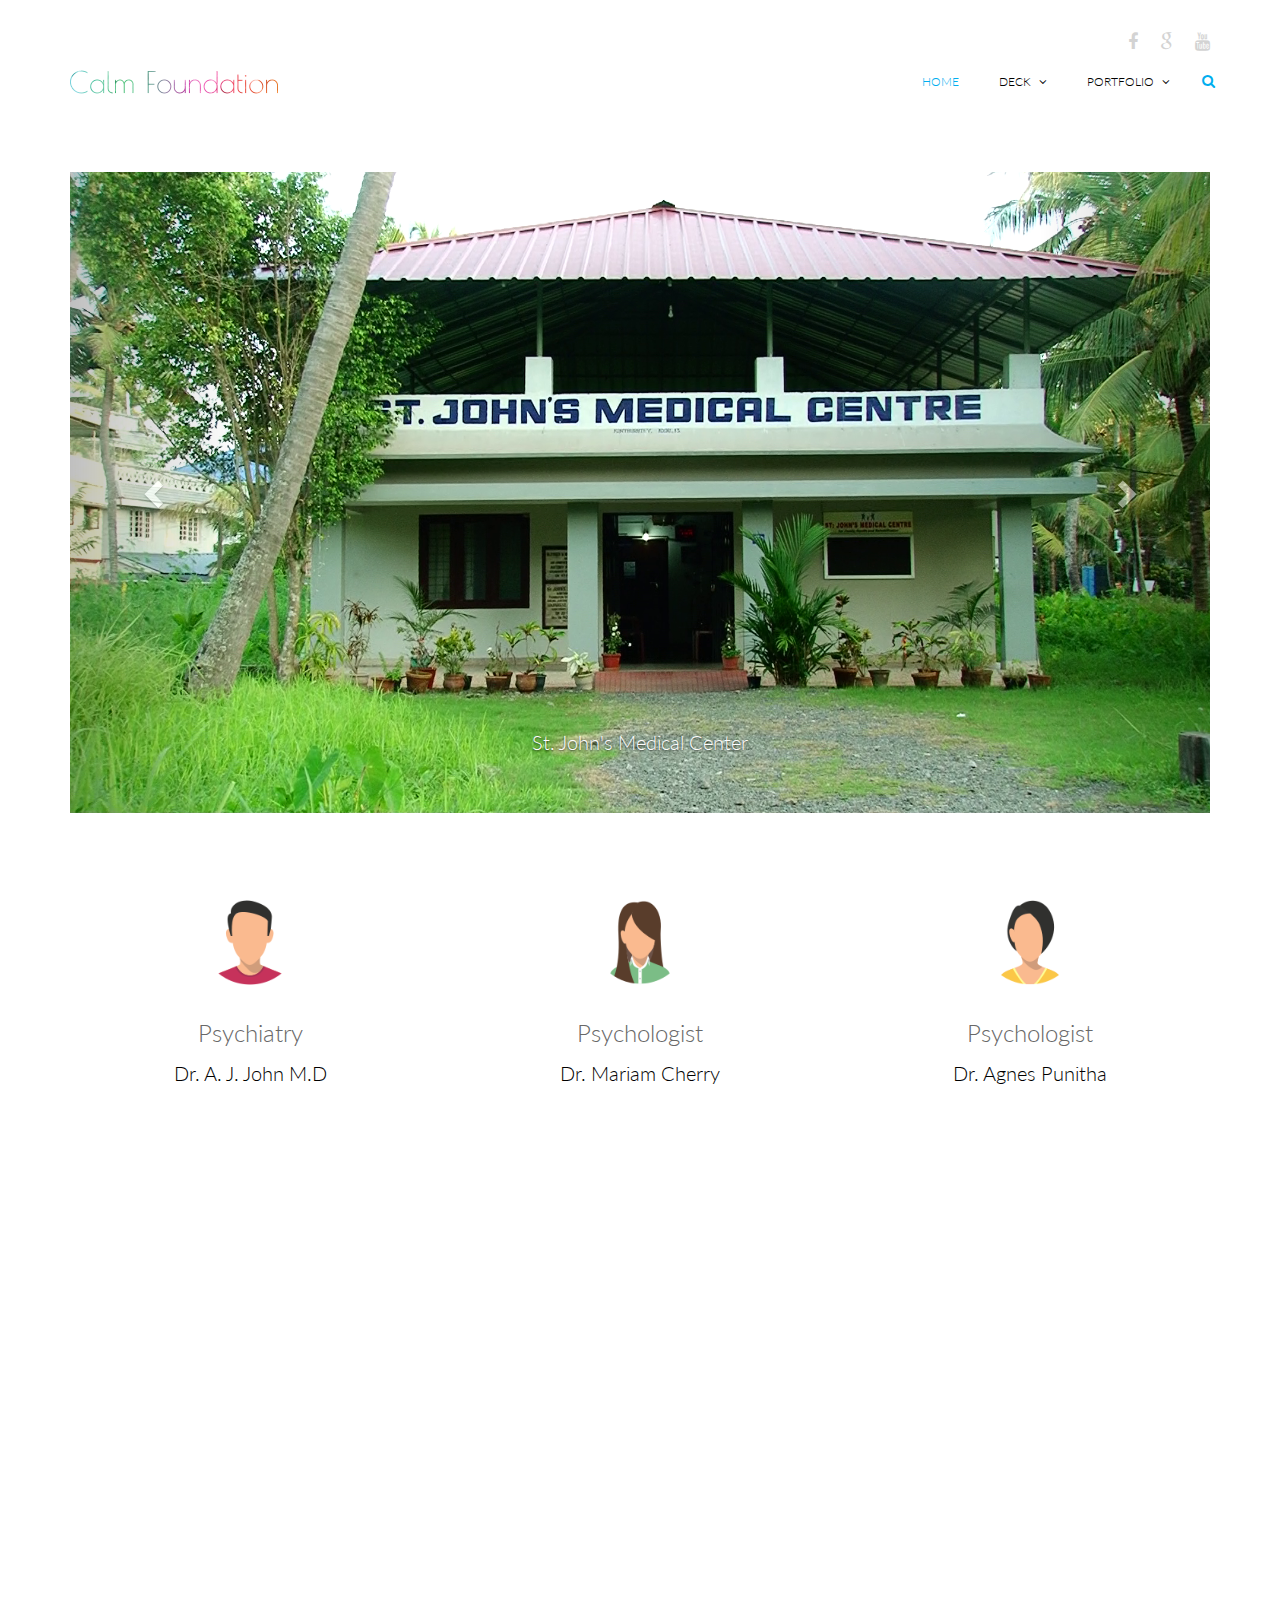
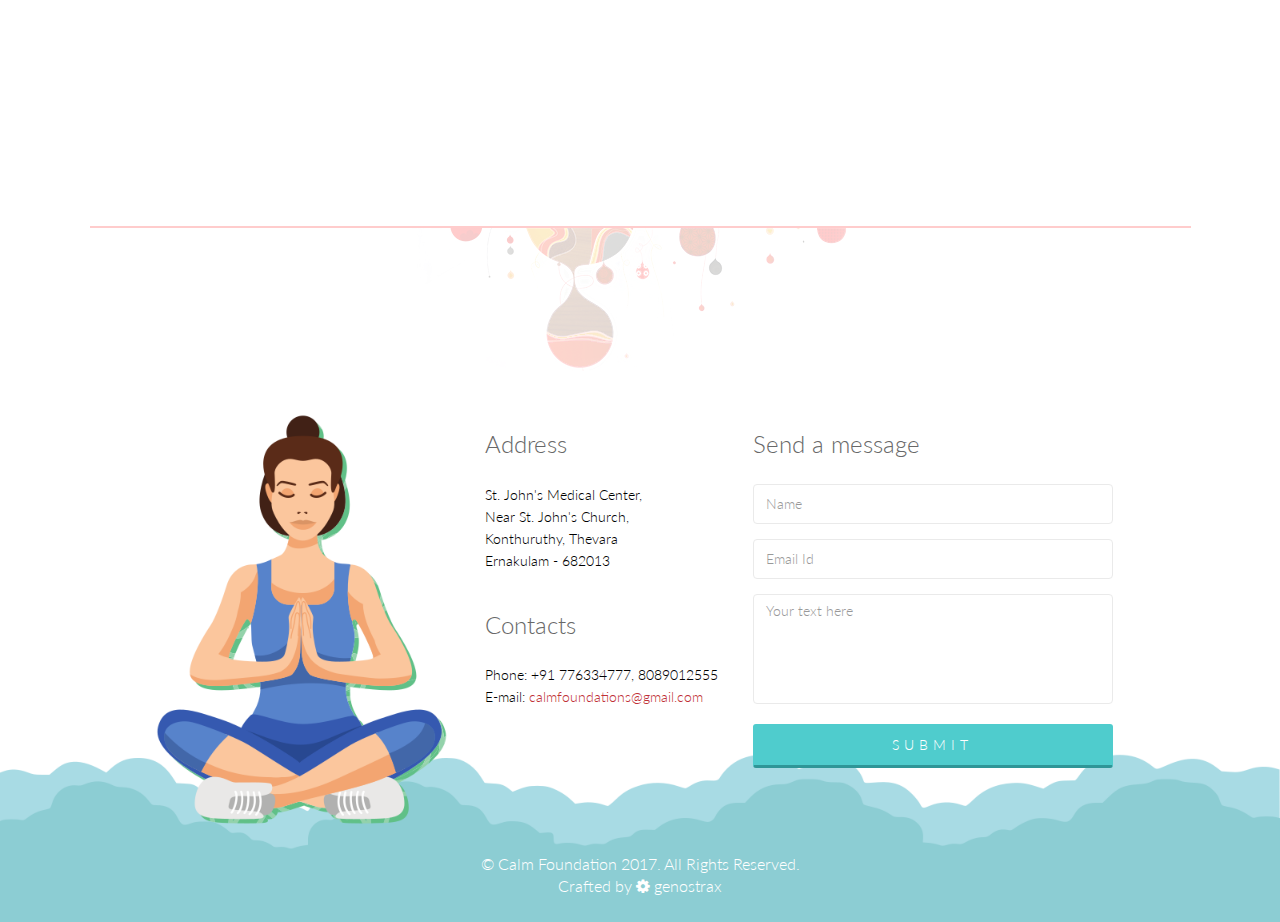
==== calmf.html @ f0b7eea5 "files" ====
<!DOCTYPE html>
<html lang="en">
<head>
    <meta charset="utf-8">
    <meta name="viewport" content="width=device-width, initial-scale=1.0">
    <meta name="description" content="">
    <meta name="author" content="">
    <title>Calm Foundation</title>
    <link href="css/bootstrap.min.css" rel="stylesheet">
    <link href="css/font-awesome.min.css" rel="stylesheet">
    <link href="css/lightbox.css" rel="stylesheet">
    <link href="css/animate.min.css" rel="stylesheet">
	<link href="css/main.css" rel="stylesheet">
	<link href="css/responsive.css" rel="stylesheet">

    <!--[if lt IE 9]>
	    <script src="js/html5shiv.js"></script>
	    <script src="js/respond.min.js"></script>
    <![endif]-->
    <link rel="shortcut icon" href="images/ico/favicon.ico">
    <link rel="apple-touch-icon-precomposed" sizes="144x144" href="images/ico/apple-touch-icon-144-precomposed.png">
    <link rel="apple-touch-icon-precomposed" sizes="114x114" href="images/ico/apple-touch-icon-114-precomposed.png">
    <link rel="apple-touch-icon-precomposed" sizes="72x72" href="images/ico/apple-touch-icon-72-precomposed.png">
    <link rel="apple-touch-icon-precomposed" href="images/ico/apple-touch-icon-57-precomposed.png">
</head><!--/head-->

<body>
  <header id="header">
        <div class="container">
            <div class="row">
                <div class="col-sm-12 overflow">
                   <div class="social-icons pull-right">
                        <ul class="nav nav-pills">
                            <li><a href="https://www.facebook.com/calmfoundation/"><i class="fa fa-facebook"></i></a></li>
                            <li><a href=""a><i class="fa fa-google"></i></a></li>
                            <li><a href="https://www.youtube.com/channel/UCQz8LyjNP6L8WYnFEavecDw"><i class="fa fa-youtube"></i></a></li>
                        </ul>
                    </div>
                </div>
             </div>
        </div>
        <div class="navbar navbar-inverse" role="banner">
            <div class="container">
                <div class="navbar-header">
                    <button type="button" class="navbar-toggle" data-toggle="collapse" data-target=".navbar-collapse">
                        <span class="sr-only">Toggle navigation</span>
                        <span class="icon-bar"></span>
                        <span class="icon-bar"></span>
                        <span class="icon-bar"></span>
                    </button>

                    <a class="navbar-brand" href="index.html">
                    	<img src="images/logo.png"></img>
                    </a>

                </div>
                <div class="collapse navbar-collapse">
                    <ul class="nav navbar-nav navbar-right">
                        <li class="active"><a href="index.html">Home</a></li>
                        <li class="dropdown"><a href="#">Deck <i class="fa fa-angle-down"></i></a>
                            <ul role="menu" class="sub-menu">
                                <li><a href="calmf.html">Calm Foundation</a></li>
                                <li><a href="#">Cambridge Preschool</a></li>
                            </ul>
                        </li>
                        <li class="dropdown"><a href="#">Portfolio <i class="fa fa-angle-down"></i></a>
                            <ul role="menu" class="sub-menu">
                                <li><a href="portfolio-cherry.html">Dr. Mariam Cherry</a></li>
                                <li><a href="portfolio-sheela.html">Sheela Philip</a></li>
                            </ul>
                        </li>
                    </ul>
                </div>
                <div class="search">
                    <form role="form">
                        <i class="fa fa-search"></i>
                        <div class="field-toggle">
                            <input type="text" class="search-form" autocomplete="off" placeholder="Search">
                        </div>
                    </form>
                </div>
            </div>
        </div>
    </header>
    <!--/#header-->

    <section id="about-company" class=" wow fadeInUp" data-wow-duration="400ms" data-wow-delay="400ms">
        <div class="container">
            <div class="row">
                <div class="col-sm-12 text-center">
                  <div id="carousel-container">
                      <div id="carousel-example-generic" class="carousel slide" data-ride="carousel">
                          <ol class="carousel-indicators visible-xs">
                              <li data-target="#carousel-example-generic" data-slide-to="0" class="active"></li>
                              <li data-target="#carousel-example-generic" data-slide-to="1"></li>
                              <li data-target="#carousel-example-generic" data-slide-to="2"></li>
                              <li data-target="#carousel-example-generic" data-slide-to="3"></li>
                              <li data-target="#carousel-example-generic" data-slide-to="4"></li>
                          </ol>
                          <div class="carousel-inner">
                              <div class="item active">
                                  <img src="images/one.png" alt="">
                                  <div class="carousel-caption">
                                      <h3 style="color:#ffffff;font-size:20px;">St. John's Medical Center</h3>
                                  </div>
                              </div>
                              <div class="item">
                                  <img src="images/two.png" alt="">
                                  <div class="carousel-caption">
                                      <h2 style="color:#ffffff;font-size:20px">Dr. Mariam Cherry</h2>
                                  </div>
                              </div>
                              <div class="item">
                                  <img src="images/three.png" alt="">
                                  <div class="carousel-caption">
                                    <h3 style="color:#ffffff;font-size:20px">Smt. Sheela Philip</h3>
                                  </div>
                              </div>
                              <div class="item">
                                  <img src="images/four.jpg" alt="">
                                  <div class="carousel-caption">
                                    <h3 style="color:#ffffff;font-size:20px">Inauguration by Shri. Ramdas Athuwalia</h3>
                                  </div>
                              </div>
                              <div class="item">
                                  <img src="images/five.jpg" alt="">
                              </div>
                          </div>
                          <a class="left carousel-control hidden-xs" href="#carousel-example-generic" data-slide="prev">
                              <span class="glyphicon glyphicon-chevron-left"></span>
                          </a>
                          <a class="right carousel-control hidden-xs" href="#carousel-example-generic" data-slide="next">
                              <span class="glyphicon glyphicon-chevron-right"></span>
                          </a>
                      </div><!--/#carousel-example-generic-->
                  </div><!--/#carousel-container--><br>
                </div>
            </div>
        </div>
    </section>
    <!--/#about-company-->

    <section id="services">
        <div class="container">
            <div class="row">
                <div class="col-sm-4 text-center padding wow fadeIn" data-wow-duration="1000ms" data-wow-delay="600ms">
                    <div class="single-service">
                        <div class="wow scaleIn" data-wow-duration="500ms" data-wow-delay="600ms">
                            <img src="images/home/icon2.png" alt="">
                        </div>
                        <h2>Psychiatry</h2>
                        <p style="font-size: 20px;">Dr. A. J. John M.D</p>
                    </div>
                </div>
                <div class="col-sm-4 text-center padding wow fadeIn" data-wow-duration="1000ms" data-wow-delay="300ms">
                    <div class="single-service">
                        <div class="wow scaleIn" data-wow-duration="500ms" data-wow-delay="300ms">
                            <img src="images/home/icon1.png" alt="">
                        </div>
                        <h2>Psychologist</h2>
                        <p style="font-size: 20px;">Dr. Mariam Cherry</p>
                    </div>
                </div>
                <div class="col-sm-4 text-center padding wow fadeIn" data-wow-duration="1000ms" data-wow-delay="900ms">
                    <div class="single-service">
                        <div class="wow scaleIn" data-wow-duration="500ms" data-wow-delay="900ms">
                            <img src="images/home/icon3.png" alt="">
                        </div>
                        <h2>Psychologist</h2>
                        <p style="font-size: 20px;">Dr. Agnes Punitha</p>
                    </div>
                </div>
            </div>
        </div>
    </section>
    <!--/#services-->

    <div id="feature-container">
        <div class="row">
            <div class="col-sm-3 wow fadeInUp" data-wow-duration="500ms" data-wow-delay="300ms">
                <div class="feature-inner">
                    <div class="icon-wrapper">
                        <i class="fa fa-2x fa-envelope-o"></i>
                    </div>
                    <h2>Counselling</h2>
                    <p>Psychological | Pre-marital & Post marital<br>Students | Family</p>
                </div>
            </div>
            <div class="col-sm-3 wow fadeInUp" data-wow-duration="500ms" data-wow-delay="600ms">
                <div class="feature-inner">
                    <div class="icon-wrapper">
                        <i class="fa fa-2x fa-heart-o"></i>
                    </div>
                    <h2>Addictions</h2>
                    <p>Fear | Stress | Depression | Anxiety <br> Sleep Disorder | Personality Development</p>
                </div>
            </div>
            <div class="col-sm-3 wow fadeInUp" data-wow-duration="500ms" data-wow-delay="900ms">
                <div class="feature-inner">
                    <div class="icon-wrapper">
                        <i class="fa fa-2x fa-star-o"></i>
                    </div>
                    <h2>Spirituality</h2>
                    <p>Meditation | Yoga <br> Group therapy | Motivation classes</p>
                </div>
            </div>
            <div class="col-sm-3 wow fadeInUp" data-wow-duration="500ms" data-wow-delay="1200ms">
                <div class="feature-inner">
                    <div class="icon-wrapper">
                        <i class="fa fa-2x fa-comments-o"></i>
                    </div>
                    <h2>Mental Health</h2>
                    <p>Intelligence & Emotional Health <br> Compassionate, Caring & Understanding</p>
                </div>
            </div>
        </div>
    </div><!--/#feature-container-->

    <section id="company-information" class="padding-top" >
        <div class="container">
            <div class="row">
                <div class="about-us">
                    <div class="col-sm-7 wow fadeInLeft" data-wow-duration="1000ms" data-wow-delay="300ms">
                        <h2 class="bold">About Calm Foundation</h2>
                        <div class="row">
                            <div class="col-sm-5">
                                <img src="images/aboutus/6.png" class="img-responsive" alt="">
                            </div>
                            <div class="col-sm-7">
                                <p>Calm Foundation is a spiritual psychology center started at 2007 in Thiruvalla, Kerala, India. inaugurated by honorable minister Mathew T Thomas in the presence of dignified social, political and spiritual leaders.
                                Our purpose is to help people relieve the psychic pain they face in everyday life situations and to fill their heart with love, joy and happiness.<br>
                                  <br> Calm Foundation was officially inaugurated by Honorable Central Minister for Social Justice Empowerment, Mr. Ramdas Athuwalia. Former Director General of Police, Mr. Jacob Punnoose IPS, is our patron and advisor.</p>
                            </div>

                        </div>
                    </div>
                    <div class="col-sm-5 wow fadeInRight" data-wow-duration="1000ms" data-wow-delay="300ms">
                        <div class="our-skills"><br><br><br>
                            <div class="single-skill">
                                <h3>Mind</h3>
                                <div class="progress">
                                    <div class="progress-bar progress-bar-primary six-sec-ease-in-out" role="progressbar"  data-transition="80">80%</div>
                                </div>
                            </div>
                            <div class="single-skill">
                                <h3>Body</h3>
                                <div class="progress">
                                    <div class="progress-bar progress-bar-primary six-sec-ease-in-out" role="progressbar"  data-transition="75">75%</div>
                                </div>
                            </div>
                            <div class="single-skill">
                                <h3>Spirit</h3>
                                <div class="progress">
                                    <div class="progress-bar progress-bar-primary six-sec-ease-in-out" role="progressbar"  data-transition="90">90%</div>
                                </div>
                            </div>
                        </div>
                    </div>
                </div>
            </div>
        </div>
    </section>
    <!--/#company-information-->

    <footer id="footer">
        <div class="container">
            <div class="row">
                <div class="col-sm-12 text-center bottom-separator">
                  <br>
                    <img src="images/home/under.png" class="img-responsive inline" alt="">
                </div>
                <div class="col-md-4 col-sm-6">
                    <div class="testimonial bottom">

                        <div class="media">
                            <div class="pull-left">

                            </div>
                            <div class="media-body">

                            </div>
                         </div>
                        <div class="media">
                            <div class="pull-left">

                            </div>
                            <div class="media-body">

                            </div>
                        </div>
                    </div>
                </div>
                <div class="col-md-3 col-sm-6">
                    <div class="contact-info bottom">
                        <h2>Address</h2>
                        <address>
                        St. John's Medical Center, <br>
                        Near St. John's Church, <br>
                        Konthuruthy, Thevara <br>
                        Ernakulam - 682013 <br>
                        </address>

                        <h2>Contacts</h2>
                        <address>
                        Phone: +91 776334777, 8089012555 <br>
                        E-mail: <a href="mailto:calmfoundations@gmail.com">calmfoundations@gmail.com</a> <br>
                        </address>
                    </div>
                </div>
                <div class="col-md-4 col-sm-12">
                    <div class="contact-form bottom">
                        <h2>Send a message</h2>
                        <form id="main-contact-form" name="contact-form" method="post" action="sendemail.php">
                            <div class="form-group">
                                <input type="text" name="name" class="form-control" required="required" placeholder="Name">
                            </div>
                            <div class="form-group">
                                <input type="email" name="email" class="form-control" required="required" placeholder="Email Id">
                            </div>
                            <div class="form-group">
                                <textarea name="message" id="message" required="required" class="form-control" rows="8" placeholder="Your text here"></textarea>
                            </div>
                            <div class="form-group">
                                <input type="submit" name="submit" class="btn btn-submit" value="Submit">
                            </div>
                        </form>
                    </div>
                </div>
                <div class="col-sm-12">
                    <div class="copyright-text text-center">
                      <p>&copy; Calm Foundation 2017. All Rights Reserved.</p>
                      <p>Crafted by <i class="fa fa-cog fa-spin"></i> genostrax</p>
                    </div>
                </div>
            </div>
        </div>
    </footer>
    <!--/#footer-->

    <script type="text/javascript" src="js/jquery.js"></script>
    <script type="text/javascript" src="js/bootstrap.min.js"></script>
    <script type="text/javascript" src="js/lightbox.min.js"></script>
    <script type="text/javascript" src="js/wow.min.js"></script>
    <script type="text/javascript" src="js/jquery.countTo.js"></script>
    <script type="text/javascript" src="js/main.js"></script>

</body>
</html>
---- css/main.css ----
/*
  Theme Name: Triangle
  Theme Uri: http://www.themeum.com
  Author: Themeum
  Author Uri: http://www.themeum.com
  Description: Creative Site Template
  Version: 1.1
  */

  @import url(https://fonts.googleapis.com/css?family=Lato:100,300,400,700);
  @import url(https://fonts.googleapis.com/css?family=Open+Sans:300italic,400italic,600italic,700italic,400,300,600,700);
  @import url(https://fonts.googleapis.com/css?family=Noto+Sans:400,700);

  body {
    background: #fff;
    font-family: 'Lato', sans-serif;
    font-weight: 300;
    font-size: 14px;
    line-height: 22px;
    color: #000;
  }

  html {
    height: 100%;
  }


  a{
    color:#C03035;
  }

  a:hover {
    outline: none;
    text-decoration:none;
    color:#4fcccd;
  }

  a:focus {
    outline:none;
    outline-offset: 0;
  }

  a {
    -webkit-transition: 300ms;
    -moz-transition: 300ms;
    -o-transition: 300ms;
    transition: 300ms;
  }


  ul {
    list-style: none;
  }

  h1, h2, h3, h4, h5, h6 {
    font-family: 'Lato', sans-serif;
    font-weight: 300;
  }

  h1{
    color: #686868;
  }

  h2{
    font-size: 24px;
    color: #686868;
  }

  h3{
    font-size: 18px;
  }

  p{

  }

  .overflow{
    overflow: hidden;
  }

  .uppercase{
    text-transform: uppercase;
  }

  .btn-common {
    font-size: 14px;
    color: #0099ae;
    border: 1px solid #0099ae;
    font-family: 'Open Sans', sans-serif;
    font-weight: 300;
    padding: 10px 25px;
  }

  #action .col-sm-5{
    position: absolute;

    top: 0;
    height: 100%;
    right: 0;
  }


  .btn-common:hover,
  .btn-common:focus{
    outline: none;
    background: none;
    box-shadow: none;
    color: #01707f;
    border-color:#01707f;
  }

  .align-right{
    text-align: right;
  }

  .inline{
    display: inline-block;
  }

  .padding{
    padding: 65px 0;
  }

  .padding-bottom{
    padding-bottom: 65px;
  }

  .padding-top{
    padding-top: 90px;
  }

  .padding-right{
    padding-right: 80px;
  }

  .padding-left{
    padding-left: 80px;
  }

  .margin-bottom{
    margin-bottom: 35px;
  }

     .carousel-indicators.visible-xs {
      height: 20px;
      margin: 0;
      padding: 0;
      position: absolute;
      top: -35px;
      width: 100%;
      left: 0;
    }

  .carousel-indicators.visible-xs li {
    border-color: #D29948;
    border-width: 2px;
    height: 12px;
    margin: 0 5px 0 0;
    width: 12px;
  }

  .carousel-indicators.visible-xs li.active {
    background: rgba(210, 153, 72, 0.7);
  }


/*************************
*******Header******
**************************/


#header{
  margin-bottom: 0;
  padding: 30px 0 60px 0;
}

#header .navbar-inverse .container{
  position: relative;
}

.search{
  position: absolute;
  top: 20px;
  right: 0;
  z-index: 1;
}

.search i{
  color: #00aeef;
  cursor: pointer;
  position: absolute;
  right: 10px;
  top: 2px;
}

.field-toggle{
  position: relative;
  top: 30px;
  right: 15px;
  display: none;
  height: 50px;
}

.search-form{
  padding-left: 10px;
  height: 40px;
  font-size: 18px;
  color: #818285;
  font-weight: 300;
  outline: none;
  border: 1px solid #00aeef;
  margin-top: 20px;
  border-radius: 4px;
}

.social-icons ul li{
  padding: 0 10px;

}

.social-icons ul li:last-child{
  padding-right: 0;

}

.social-icons ul li a{
  font-size: 18px;
  color: #d3d3d3;
  padding: 0;
}

.social-icons ul li a:hover .fa-facebook {
  color:#0884d5;
}

.social-icons ul li a:hover .fa-twitter {
  color:#2AA7DC;
}

.social-icons ul li a:hover .fa-google-plus {
  color:#A22523;
}

.social-icons ul li a:hover .fa-dribbble {
  color:#E94989;
}

.social-icons ul li a:hover .fa-linkedin {
  color:#006DC0;
}

.social-icons ul li a:hover,
.social-icons ul li a:focus{
  background: none;
}

#header .navbar {
  background: #fff;
  border: 0;
  margin-bottom: 0;
}

#header .navbar-toggle{
  margin-top: 20px;
}

#header .navbar-brand{
  padding: 0;
  margin-left: 0;
}

#header .navbar-brand h1{
  padding: 0;
  margin: 0;
}

#header .navbar-nav.navbar-right >li:last-child{
  margin-right: 20px;
}

#header .navbar-nav.navbar-right >li a {
  color: #000;
  font-size: 12px;
  padding: 20px;
  text-transform: uppercase;
  font-weight: 300;
}


#header .navbar-inverse .navbar-nav  li.active > a,
#header .navbar-inverse .navbar-nav  li.active > a:focus,
#header .navbar-nav.navbar-right li > a:hover,
.navbar-inverse .navbar-nav > .open > a {
  background-color: inherit;
  border: 0;
  color: #00aeef;
}

#header .navbar-inverse .navbar-nav  li a:hover{
  color: #00aeef;
}


/*  Dropdown menu*/

ul.sub-menu {
  display: none;
  list-style: none;
  padding: 0;
  margin: 0;
}

#header .navbar-nav li ul.sub-menu li a{
  color: #818285;
  padding: 5px 0;
  font-size: 13px;
  display: block;
  text-transform: capitalize;
}

#header .navbar-nav li ul.sub-menu li .active{
  background: #00aeef;
  color: #fff;
  position: relative;
}

#header .navbar-nav li ul.sub-menu li .active i{
  position: absolute;
  font-size: 56px;
  top: -13px;
  color: #0884d5;
}

#header .navbar-nav li ul.sub-menu li .active .fa-angle-right{
  left: -3px;
}

#header .navbar-nav li ul.sub-menu li .active .fa-angle-left{
  right: -3px;
}

#header .navbar-nav li ul.sub-menu li a:hover,
#header .navbar-nav li ul.sub-menu li a:focus{
  background: #00aeef;
  color: #fff;
}

.fa-angle-down{
  padding-left: 5px;
}

.scaleIn {
  -webkit-animation-name: scaleIn;
  animation-name: scaleIn;
}

@-webkit-keyframes scaleIn {
  0% {
    opacity: 0;
    -webkit-transform: scale(0);
    transform: scale(0);
  }

  100% {
    opacity: 1;
    -webkit-transform: scale(1);
    transform: scale(1);
  }
}

@keyframes scaleIn {
  0% {
    opacity: 0;
    -webkit-transform: scale(0);
    -ms-transform: scale(0);
    transform: scale(0);
  }

  100% {
    opacity: 1;
    -webkit-transform: scale(1);
    -ms-transform: scale(1);
    transform: scale(1);
  }
}


/*************************
*******Footer******
**************************/

#footer {
  padding-bottom: 10px;
  background-image: url(../images/home/footer.png);
  background-repeat: repeat-x;
  background-position: bottom;
  background-size: contain;
}

#footer h1{
  margin-bottom: 65px;
  margin-top: 36px;
}

#footer .bottom-separator {
  margin-bottom: 60px;
}

#message {
  height: 110px;
  resize: none;
}

.bottom > h2 {
  margin-top: 0;
  margin-bottom: 26px;
}

.bottom .media-body h3 {
  margin-top: 0;
  padding-left: 25px;
}

.bottom .media-body h3 a{
  color: #ea2c00;
}

.testimonial .media{
  margin-top: 0;
  margin-bottom: 25px;
}

.testimonial .media>.pull-left{
  margin-right: 25px;
}

.testimonial .media>.pull-left img{
  margin-top: 6px;
}

.testimonial .media .media-body blockquote{
  padding-left: 25px;
  padding-right: 30px;
  position: relative;
  border-left: 0;
  margin-bottom: 0;
}

.testimonial .media .media-body blockquote:before{
  position: absolute;
  left: 5px;
  top: 8px;
  content: '"';
  font-size: 40px;
  color: #ea2c00;
  font-family: 'Noto Sans', sans-serif;
  transform:rotate(180deg);
  -ms-transform:rotate(180deg); /* IE 9 */
  -webkit-transform: rotate(180deg); /* Opera, Chrome, and Safari */
  line-height: 0;
}

.testimonial .media .media-body blockquote:after{
  position: absolute;
  right: 30px;
  bottom: 14px;
  content: '"';
  font-size: 40px;
  color: #ea2c00;
  font-family: 'Noto Sans', sans-serif;
  line-height: 0;
}

.contact-info.bottom {
  padding-left: 25px;
}

.bottom > address {
  line-height: 22px;
  margin-bottom: 40px;
}

.form-control {
  border: 1px solid #eaeaea;
  font-weight: 300;
  outline: none;
  box-shadow: none;
  height: 40px;
}

.form-control:hover,
.form-control:focus{
  border-color: #4fcccd;
  outline: none;
  box-shadow: none;
}

.btn-submit {
  width: 100%;
  background-color: #4fcccd;
  color: #fff;
  font-size: 14px;
  font-weight: 300;
  letter-spacing: 5px;
  text-transform: uppercase;
  border-radius: 3px;
  margin-top: 5px;
  border-bottom: 3px solid #2f9697;
  box-shadow: none;
  padding: 10px;
}

.btn-submit:hover,
.btn-submit:focus{
  color: #fff;
  outline: none;
  box-shadow: none;
  opacity: .8;
}

.copyright-text{
  margin-top: 70px;
  color: #fff;
  font-size: 16px;
  padding-bottom: 15px;
}

.copyright-text a {
  color: #3e848a
}

.copyright-text p {
  margin-bottom: 0;
}

/*************************
*******Home Page******
**************************/
#home-slider {
  background: url(../images/home/slider-bg.png) 0 100% repeat-x;
  position: relative;
}

#home-slider .main-slider {
  position: relative;
  height: 450px;
}

#home-slider .slide-text{
  position: absolute;
  top: 50px;
  left: 0;
  width: 450px;
}

.animate-in .slide-text {
  -webkit-animation: fadeInLeftBig 700ms cubic-bezier(0.190,1.000,0.220,1.000) 200ms both;
  animation: fadeInLeftBig 700ms cubic-bezier(0.190,1.000,0.220,1.000) 200ms both;
}

#home-slider .slider-hill {
  position: absolute;
  right: 0;
  bottom: 0;
}

.animate-in .slider-hill {
  -webkit-animation: bounceInDown 1000ms ease-in-out 200ms both;
  animation: bounceInDown 1000ms ease-in-out 200ms both;
}

#home-slider .slider-house {
  position: absolute;
  right: 110px;
  bottom: -30px;
}

.animate-in .slider-house {
  -webkit-animation: bounceInDown 500ms ease-in-out 800ms both;
  animation: bounceInDown 500ms ease-in-out 800ms both;
}

#home-slider .slider-sun {
  position: absolute;
  right: 365px;
  bottom: 100px;
}

.animate-in .slider-sun {
  -webkit-animation: scaleIn 500ms ease-in-out 1200ms both;
  animation: scaleIn 500ms ease-in-out 1200ms both;
}

#home-slider .slider-birds1 {
  position: absolute;
  right: 470px;
  bottom: 75px;
}

.animate-in .slider-birds1 {
  -webkit-animation: fadeInLeft 500ms ease-in-out 1200ms both;
  animation: fadeInLeft 500ms ease-in-out 1200ms both;
}

#home-slider .slider-birds2 {
  position: absolute;
  right: 40px;
  bottom: 150px;
}

.animate-in .slider-birds2 {
  -webkit-animation: fadeInRight 500ms ease-in-out 1200ms both;
  animation: fadeInRight 500ms ease-in-out 1200ms both;
}


#home-slider h1{
  margin-top: 100px;
  margin-bottom: 25px;
}

#home-slider .btn-common {
  margin-top: 20px;
}

#home-slider .preloader {
  position: absolute;
  left: 0;
  top: 0;
  bottom: -30px;
  right: 0;
  background: #fafafa;
  text-align: center;
}

#home-slider .preloader > i {
  font-size: 48px;
  height: 48px;
  line-height: 48px;
  color: #00aeef;
  position: absolute;
  left: 50%;
  margin-left: -24px;
  top: 50%;
  margin-top: -24px;
}

#action {
  background-image: url(../images/home/tour-bg.png);
  background-color: #fbfafa;
  background-repeat: repeat-x;
  height: 157px;
  background-position: center;
  display: table;
  position: static;
  width: 100%;
}

.vertical-center{
  display: table-cell;
  vertical-align: middle;
  width: 100%;
  position: statice;
}


.single-service{
  overflow: hidden;
  display: block;
}

.single-service img {
  margin-bottom: 35px;
}

.single-service .fold {
  margin-bottom: 35px;
}

.single-service h2 {
  margin-top: 0;
  margin-bottom: 15px;
}

.single-service p {
  padding: 0 48px;
}

.action h1{
  margin-top: 0;
}

.action p{
  font-size: 18px;
  margin-bottom: 0;
  font-weight: 300;
}

.action .btn-common{
  margin-top: 55px;
  float: left;
}

.title {
  color: #404040;
  font-weight: 300;
}

.single-features {
  overflow: hidden;
  padding-top: 65px;
  padding-bottom: 40px;
}

.single-features .col-sm-6 {
  margin-top: 50px;
}

.single-features:last-child {
  padding-bottom: 95px;
  padding-top: 0;
}

.single-features h2{
  margin-bottom: 15px;
}

#clients{
  padding-bottom: 45px;
}

.clients {
  margin-bottom: 45px;
}

.clients img {
  display: inline-block;
}

.clients-logo {
  overflow: hidden;
  margin-bottom: 10px;
}



/*************************
*******About Us Page******
**************************/

#action ,
#page-breadcrumb{
  position: relative;
}

#page-breadcrumb {
  background-image: url(../images/home/tour-bg.png);
  background-color: #fbfafa;
  background-repeat: repeat-x;
  height: 130px;
  background-position: center;
  display: table;
  position: static;
  width: 100%;
}

#team {
  padding: 85px 0;
}

#team-carousel {
  margin-top: 80px;
}

#company-information .padding-top{
  padding-top: 172px;

}

.single-service img {
  height: 85px;
}

.tour-button {
  background-image: url(../images/home/tour-icon2.png);
  height: 100%;
  background-repeat: no-repeat;
  background-size: 125px;
  position: absolute;
  width: 100%;
  left: 0;
  background-position: 181px 4px;

}

.about-image {
  padding:90px 90px 0;
}

.team-single {
  position: relative;
}

.person-thumb {
  position: relative;
}

.person-thumb img {
}


.social-profile {
  background: none repeat scroll 0 0 rgba(137, 97, 46, 0.8);
  display: none;
  position: absolute;
  text-align: center;
  top: 0;
    -webkit-transition: all 0.9s ease;
  -moz-transition: all 0.9s ease;
  -ms-transition: all 0.9s ease;
  -o-transition: all 0.9s ease;
  transition: all 0.9s ease;transition: all 0.9s ease 0s;
  width: 100%;
  height: 100%;
}

.team-single:hover .social-profile{
  background:rgba(112, 35, 64, 0.9);
  display: block;
  -webkit-animation: fadeInUp 400ms;
  animation: fadeInUp 400ms;
  -webkit-transition: all 0.9s ease;
  -moz-transition: all 0.9s ease;
  -ms-transition: all 0.9s ease;
  -o-transition: all 0.9s ease;
  transition: all 0.9s ease;
}

.social-profile .nav-pills {
  display: inline-block;
  margin-top: -26px;
  padding: 0;
  position: relative;
  top: 50%;
}

.social-profile .nav-pills li {
  display: inline-block;
  margin: 0 5px;
}

.social-profile .nav-pills li a {
  color: #fff;
  border: 1px solid #fff;
  width: 40px;
  height: 40px;
  line-height: 40px;
  text-align: center;
  padding: 0;
  border-radius: 40px;
  -webkit-transition: all 0.9s ease;
  transition: all 0.9s ease;
}

.social-profile .nav-pills li a:hover {
  color: #702340;
  border-color: #702340;
}

.person-info h2 {
  font-weight: 300;
  margin-bottom: 5px;
}

.person-info h3 {
  font-size: 16px;
  color: #686868;
  font-weight: 300;
  margin-top: 0;
  margin-bottom: 0;
}

.team-carousel-control {
  position: absolute;
  top: 36%;
  width: 13px;
  height: 16px;
  text-indent: -9999999px;
  -webkit-transition: all 0.9s ease;
  -moz-transition: all 0.9s ease;
  -ms-transition: all 0.9s ease;
  -o-transition: all 0.9s ease;
  transition: all 0.9s ease;
}

.right.team-carousel-control {
  right: -50px;
  background-image: url(../images/aboutus/right.png);
}

.left.team-carousel-control {
  left: -50px;
  background-image: url(../images/aboutus/left.png);
}

.team-carousel-control:hover{
  background-position: 0 -18px;
  -webkit-transition: all 0.5s ease;
  -moz-transition: all 0.5s ease;
  -ms-transition: all 0.5s ease;
  -o-transition: all 0.5s ease;
  transition: all 0.5s ease;
}

.count h1{
  font-size: 60px;
  color: #00aeef;
}

.count h3{
  font-size: 16px;
}

.progress .progress-bar.six-sec-ease-in-out {
  -webkit-transition: width 1s ease-in-out;
  -moz-transition: width 1s ease-in-out;
  -ms-transition: width 1s ease-in-out;
  -o-transition: width 1s ease-in-out;
  transition:  width 1s ease-in-out;
}

.top-zero{
  margin-top: 0;
}

h3.top-zero{
  font-size: 20px;
}

#company-information .about-us h2{
  margin-bottom: 45px;
}

.single-skill h3{
  font-size: 16px;
}

.progress{
  height: 30px;
  box-shadow: none;
  -webkit-box-shadow: none;
}

.progress-bar{
  line-height: 30px;
  box-shadow: none;
  -webkit-box-shadow: none;
}

.progress-bar.progress-bar-primary{
  background: #00aeef;
}



/*************************
*******Service Page******
**************************/
#recent-projects{
  padding: 85px 0;
}

.recent-projects .team-single{
  height: 355px;
}

.recent-projects p.padding-bottom{
  padding-bottom: 50px;
}

.choose{
  padding-top: 30px;
}

#company-information.choose .padding-top{
  padding-top: 50px;
}

#company-information h2{
  margin-bottom: 25px;
  margin-top: 0;
}

ul.elements{
  list-style: none;
  margin: 0;
  padding: 0;
}

ul.elements li{
  margin: 6px 0;
}

ul.elements li > i{
  color:#C03035;
  display: inline-block;
  margin-right: 10px;
}

#company-information h1.margin-bottom{
  margin-bottom: 26px;
}

/*************************
*******Portfolio Default**
**************************/

.portfolio-single {
  position: relative;
}

.portfolio-thumb {
  position: relative;
}

.portfolio-thumb img {
  width: 100%;
}


.portfolio-single:hover .portfolio-view{
  display: block;
  -webkit-animation: fadeInUp 400ms;
  animation: fadeInUp 400ms;
}

#portfolio .row{
  margin-left: -10px;
  margin-right: -10px;
}

.portfolio-view {
  display: none;
  position: absolute;
  top: 0;
  height: 100%;
  background:rgba(112, 35, 64, 0.9);
  width: 100%;
  text-align: center;
}

.portfolio-view .nav-pills {
  padding: 0;
  display: inline-block;
  margin-top: -26px;
  top: 50%;
  position: relative;
}

.portfolio-view .nav-pills li {
  display: inline-block;
  margin: 0 5px;
}

.portfolio-view .nav-pills li a {
  color: #fff;
  border: 1px solid #fff;
  width: 40px;
  height: 40px;
  line-height: 38px;
  text-align: center;
  padding: 0;
  border-radius: 40px;
  -webkit-animation: scaleIn 400ms linear 100ms both;
  animation: scaleIn 400ms linear 100ms both;
  -webkit-transition: all 0.9s ease;
  transition: all 0.9s ease;
}

.portfolio-view .nav-pills li a:hover {
  color: #702340;
  border-color: #702340;
  -webkit-transition: all 0.9s ease;
  transition: all 0.9s ease;
}

.portfolio-info {
  overflow: hidden;
  margin-bottom: 30px;
}

.portfolio-info h2 {
  font-size: 18px;
  margin: 15px 0 0;
}

.portfolio-filter {
  margin: 80px 0;
  padding: 0;
}

.portfolio-filter li {
  display: inline-block;
  position: relative;
}

.portfolio-filter li a {
  border-radius: 0;
  color: #686868;
  font-size: 18px;
  font-weight: 300;
  padding: 0 25px;
  text-transform: capitalize;
  border: none;
}

.portfolio-filter li .active{
  background: transparent;
  box-shadow: none;
  -webkit-box-shadow: none;
}

.portfolio-filter li a:hover,
.portfolio-filter li a:focus,
.portfolio-filter li a.active {
  background: transparent;
  box-shadow: none;
  -webkit-box-shadow: none;
}

.portfolio-filter li a.active:before{
  position: absolute;

  content: "";
  left: 0;
  width: 13px;
  height: 16px;
  background: url(../images/portfolio/icon.png);
  top: 5px;
}

.portfolio-pagination{
  text-align: center;

  padding-top: 40px;
  padding-bottom: 90px;
}

.pagination li{
  display: inline-block;
  margin: 0 10px;
}

.pagination li a{
  color: #000;
  padding: 5px 10px;
  border-radius: 5px;
  border: 1px solid #fff;
}

.pagination li:first-child a{
  background: url(../images/portfolio/left.png);
  background-repeat: no-repeat;
  text-indent: -999999999px;
  background-position: center top 10px;
  width: 32px;
  height: 36px;
  border: none;
  -webkit-transition: 300ms;
  -moz-transition: 300ms;
  -o-transition: 300ms;
  transition: 300ms;
}

.pagination li:first-child a:hover{
  background: url(../images/portfolio/left.png);
  background-position: center top -37px;
  background-repeat: no-repeat;
  -webkit-transition: 300ms;
  -moz-transition: 300ms;
  -o-transition: 300ms;
  transition: 300ms;
}

.pagination li:last-child a{
  background: url(../images/portfolio/right.png);
  background-repeat: no-repeat;
  text-indent: -999999999px;
  background-position: center top 10px;
  width: 32px;
  height: 36px;
  border: none;
  -webkit-transition: 300ms;
  -moz-transition: 300ms;
  -o-transition: 300ms;
  transition: 300ms;
}

.pagination li:last-child a:hover{
  background: url(../images/portfolio/right.png);
  background-position: center top -37px;
  background-repeat: no-repeat;
  -webkit-transition: 300ms;
  -moz-transition: 300ms;
  -o-transition: 300ms;
  transition: 300ms;
}

.pagination li a:hover,
.pagination .active a,
.pagination a:active,
.pagination .active a:hover,
.pagination .active a:focus,
.pagination a:focus {
  background: transparent;
  border-color: #C03035;
  color: #C03035;
}


/*****************************
Portfolio with right sidebar
*****************************/

.sidebar h3 {
  color: #404040;
  margin-top: 0;
  border-bottom: 3px solid #ececec;
  margin-bottom: 6px;
  padding-bottom: 8px;
}

.sidebar-item{
  margin-bottom: 48px;
}

.categories .navbar-stacked li {
  border-bottom: 1px solid #ececec;
}

.categories .navbar-stacked li:last-child {
  border-bottom: 0px solid #ececec;
}

.categories .navbar-stacked li a {
  font-size: 16px;
  color: #6a6a6a;
  padding: 8px 0;
  padding-left: 0;
}

.categories .navbar-stacked li a:hover{
  background: none;
  margin-left: 20px;
  color: #0099AE;
  opacity: 1;
}

.categories .navbar-stacked li.active a{
  color: #0099AE;
  padding-left: 20px;
}

.categories .navbar-stacked li.active a:before{
  position: absolute;
  content: "";
  border-color: transparent transparent transparent #0099AE;
  border-width: 8px;
  border-style: solid;
  left: 0;
  top: 13px;
  margin-top: 0;
  z-index: 0;
  transition: all 0.3s ease 0s;
  -moz-transition: all 0.3s ease 0s;
  -webkit-transition: all 0.3s ease 0s;
  -o-transition: all 0.3s ease 0s;
}

.categories .navbar-stacked li.active a:after {
  position: absolute;
  content: "";
  border-color: transparent transparent transparent #fff;
  border-width: 6px;
  border-style: solid;
  left: 0px;
  top: 15px;
  margin-top: 0;
  z-index: 1;
  transition: all 0.3s ease 0s;
  -moz-transition: all 0.3s ease 0s;
  -webkit-transition: all 0.3s ease 0s;
  -o-transition: all 0.3s ease 0s;
}

.sidebar-item .media{
  border-bottom: 1px solid #ececec;
  padding-bottom: 10px;
  padding-top: 21px;
  margin-top: 0;
  transition: all 0.3s ease 0s;
  -moz-transition: all 0.3s ease 0s;
  -webkit-transition: all 0.3s ease 0s;
  -o-transition: all 0.3s ease 0s;
}

.sidebar-item .media:last-child{
  border-bottom: 0px solid #ececec;
  padding-bottom: 0;
}

.sidebar-item .media:hover{
  border-left: 2px solid #0099AE;
  padding-left: 5px;
  transition: all 0.3s ease 0s;
  -moz-transition: all 0.3s ease 0s;
  -webkit-transition: all 0.3s ease 0s;
  -o-transition: all 0.3s ease 0s;
}

.sidebar-item .media:hover.media .media-body h4 a{
  color: #0099AE;
  transition: all 0.3s ease 0s;
  -moz-transition: all 0.3s ease 0s;
  -webkit-transition: all 0.3s ease 0s;
  -o-transition: all 0.3s ease 0s;
}

.sidebar-item .media .media-body h4 {
  margin-top: 0;
  margin-bottom: 8px;
}

.sidebar-item .media .media-body h4 a{
  color: #7d7d7d;
  font-size: 16px;
}

.sidebar-item .media .media-body p {
  color: #b4b4b4;
  font-size: 12px;
}

.tag-cloud .nav-pills{
  margin-top: 16px;
}

.tag-cloud .nav-pills li{
  margin: 0;
  margin-top: 6px;
  margin-right: 4px;
}

.tag-cloud .nav-pills li a{
  font-size: 14px;
  font-weight: 300;
  padding: 5px 15px;
  background: #bbbbbb;
  color: #fff;
  border-radius: 3px;
}

.tag-cloud .nav-pills li a:hover{
  background: #0099AE;
}

.popular ul.gallery {
  margin: 0;
  padding: 0;
  list-style: none;
  margin: 10px -8px;
}

.popular ul.gallery li {
  display: block;
  width: 33.33%;
  float: left;
  padding: 8px;
}

.popular ul.gallery li a {
  display: block;
}

.popular ul.gallery li a img {
  width: 100%;
  transition: border-radius 300ms ease-in;
  -webkit-transition: border-radius 300ms ease-in;
}

.popular ul.gallery li a img:hover {
  border-radius: 60px;
}


/* Start: Recommended Isotope styles */

/**** Isotope Filtering ****/
.isotope-item {
  z-index: 2;
}

.isotope-hidden.isotope-item {
  pointer-events: none;
  z-index: 1;
}

/**** Isotope CSS3 transitions ****/

.isotope,
.isotope .isotope-item {
  -webkit-transition-duration: 0.8s;
  -moz-transition-duration: 0.8s;
  -ms-transition-duration: 0.8s;
  -o-transition-duration: 0.8s;
  transition-duration: 0.8s;
}

.isotope {
  -webkit-transition-property: height, width;
  -moz-transition-property: height, width;
  -ms-transition-property: height, width;
  -o-transition-property: height, width;
  transition-property: height, width;
}

.isotope .isotope-item {
  -webkit-transition-property: -webkit-transform, opacity;
  -moz-transition-property: -moz-transform, opacity;
  -ms-transition-property: -ms-transform, opacity;
  -o-transition-property: -o-transform, opacity;
  transition-property: transform, opacity;
}

/**** disabling Isotope CSS3 transitions ****/
.isotope.no-transition,
.isotope.no-transition .isotope-item,
.isotope .isotope-item.no-transition {
  -webkit-transition-duration: 0s;
  -moz-transition-duration: 0s;
  -ms-transition-duration: 0s;
  -o-transition-duration: 0s;
  transition-duration: 0s;
}




/*****************************
Portfolio Details
*****************************/

#portfolio-information.padding-top{
  padding-top: 100px;
}

.project-name h2{
  margin-top: 0;
  margin-bottom: 15px;
}

#related-work .title{
  margin-bottom: 55px;
  margin-top: 10px;
}

.navbar-default {
  background: none;
  padding: 0;
}

.navbar-default li a{
  font-size: 12px;
  padding: 0;
  padding-right: 15px;
}

.navbar-default li a i{
  padding-right: 8px;
}

.navbar-default li a:hover{
  color: #0884d5;
  background: none;
}

.skills .navbar-default,
.client .navbar-default{
  margin-left: 35px;

}

.live-preview .btn-common{
  margin-top: 21px;
  padding: 13px 45px;
}


/*****************************
Blog Default
*****************************/

.single-blog.timeline {
  background: #FFFFFF;
  border: 1px solid #EEEEEE;
  border-bottom: 0;
  position: relative;
  padding-bottom: 0;
}

.timeline .post-content {
  padding: 20px 20px 0;
}

.post-thumb{
  margin: -1px -1px 0;
  position: relative;
  overflow: hidden;
}

.timeline .post-thumb img {
  width: 100%;
}

.post-thumb iframe{
  width: 100%;
  min-height: 270px;
  border: 0;
}

.post-overlay{
  position: absolute;
  top: 50%;
  display: none;
  width: 94px;
  height: 140px;
  margin-top: -70px;
  overflow: hidden;
}

.post-overlay span{
  position: absolute;
  left: 50%;
  bottom: 0;
  margin-left: -60px;
  -webkit-animation: fadeInUp 400ms;
  animation: fadeInUp 400ms;
  z-index: 9;
}


.post-overlay span:before{
  position: absolute;
  bottom: 0;
  border-style: solid;
  border-width: 60px;
  content: "";
  border-color: transparent transparent #0884d5 transparent;
  z-index: -1;
  cursor: initial;
}

.post-overlay span a{
  font-size: 30px;
  color: #fff;
  background: transparent;
  padding: 0;
  margin-left: 50px;
}

.single-blog:hover .post-overlay{
  display: block;
  -webkit-animation: fadeIn 300ms;
  animation: fadeIn 300ms;
}

.timeline-divider{
  position: relative;
  padding-top: 50px;
}

.timeline-divider:before{
  position: absolute;
  top: 0;
  content: "";
  border-left-style: solid;
  border-left-width: 1px;
  height: 100%;
  border-left-color: #0099AE;
  left: 50%;
  margin-left: -2px;
}

.timeline-blog .col-sm-6.padding-top{
  padding-top: 70px;
}

.post-content{
  padding: 20px 0;
}

.timeline-date .btn-common{
  font-size: 18px;
  color: #4a4a4a;
  font-weight: 300;
  border-radius: 0;
  padding: 17px 40px;
}

.arrow-right{
  position: relative;
}

.arrow-right:after{
  position: absolute;
  right: 1px;
  content: "";
  top: 15px;
  background: url(../images/blog/left.png);
  width: 43px;
  height: 54px;
}

.arrow-left{
  position: relative;
}

.arrow-left:before{
  position: absolute;
  left: -2px;
  content: "";
  top: 86px;
  background: url(../images/blog/right.png);
  width: 43px;
  height: 54px;
}

.post-title {
  margin-top: 0;
}

.post-title a,
.comments-number a{
  color: #686868;
}

.post-content .post-author{
  margin-top: 0;

}

.post-content  .post-author a{
  font-weight: 300;
  font-size: 14px;
  color: #0099AE;
}

a.read-more{
  color: #0099AE;
  font-weight: 300;
}

a.read-more:hover{
  color: #01707F
}

.post-bottom{
  border-top: 1px solid #eeeeee;
  padding-top: 10px;
  margin-top: 20px;
  margin: 20px -20px 0;
  padding: 20px 20px 0;
}


/*****************************
Blog with right sidebar
*****************************/

.single-blog{
  padding-bottom: 30px;
}

.single-blog .post-bottom{
  border-bottom: 1px solid #eeeeee;
  padding-top: 10px;
  padding-bottom: 10px;
}

.single-blog .post-overlay span{
  left: 0;
  top: 0;
  margin-left: 0;
  width: 94px;
  height: 140px;
  background: url(../images/blog/blog-arrow.png);
  -webkit-animation: fadeInLeft 400ms;
  animation: fadeInLeft 400ms;
}

.single-blog .post-overlay span a{
  margin-left: 8px;
  font-weight: 700;
  font-size: 36px;
  line-height: 18px;
  position: absolute;
  top: 50px;
}

.single-blog .post-overlay span a small{
  font-size: 16px;
  font-weight: 300;
  margin-left: 5px;
}

.single-blog .post-overlay span:before{
  border-color: transparent;
  border-width: 0;
}

.post-nav{
  margin:0;
  padding: 0;
}

.post-nav li a{
  color: #0099AE;
  padding: 0;
  text-align: left;
}

.post-nav li a i{
  color: #0099AE;
  margin-right: 8px;
}

.post-nav li a:hover{
  background: none;
}

.blog-padding-right{
  padding-right:35px;
}

.blog-pagination {
  text-align: center;
  padding-top: 10px;
  padding-bottom: 55px;
}

/*****************************
Blog with right sidebar
*****************************/

.masonery_area .single-blog{}
.masonery_area .single-blog .post-thumb{
  height: auto;
}

.masonery_area .single-blog .post-title{
  margin-top: 5px;
}

.masonery_area .single-blog .post-title a{
  font-size: 20px;
}

.masonery_area .single-blog .post-thumb img{
  height:auto;
}

.masonery_area .single-blog .post-bottom{
  border-top:0;
  padding-top:0;
  margin-top:15px;
}

/* Audio CSS */

.audiojs{
  background:#C03035;
  height: 45px;
  width: 100%;
}

.audiojs .scrubber{
  background: #fff;
  height: 8px;
  border-top: 0;
  width: 170px;
  margin-top: 19px;
  margin-left: 12px;
  border-radius: 10px;
}

.audiojs .play-pause{
  background: #a92b2f;
  width: 68px;
  height: 45px;
  padding: 0;
  padding-left: 24px;
  padding-top: 10px;
  border-right: 0;
}

.audiojs .time{
  display: none;

}

.audiojs .progress{
  background: #A92B2F;

  height: 8px;
  border-radius: 10px;
}

.audiojs .loaded{
  background:#fff;
  height: 8px;
  border-radius: 10px;
}


/*****************************
Blog Details
*****************************/

.navbar-nav.post-nav li{
  margin-right: 60px;
}

.single-blog.blog-details .post-content{
  padding-top: 30px;
}

.single-blog.blog-details .post-bottom{
  margin-top: 55px;
}

.blog-share{
  margin-top: 40px;
  background: #f5f5f5;
  display: inline-block;
  padding: 2px 0;
}

span.stMainServices,
span.stButton_gradient,
.stButton .chicklets{
  height:24px !important;
}

.author-profile.padding{
  padding-top:50px;
}

.author-profile .col-sm-2 img{
  width: 100%;
  border-left: 3px solid #0099AE;
}

.author-profile h3{
  margin-top:0;
  color: #3a424c;
}

.author-profile p{
  color: #3a424c;
  font-weight: 400;
}

.author-profile span a{
  color: #C03035;
}

.response-area{
  border-bottom: 0;
}

.response-area h2{
  margin-top: 0;
  margin-bottom: 0;
  border-bottom: 0;
  padding-bottom: 20px;
}

.post-comment{
  padding-left: 70px;
  padding-top: 36px;
  border-top: 1px solid #f1e8dd;
}

.post-comment .pull-left img{
  margin-right: 60px;
  border-left: 3px solid #0884d5;
}

.post-comment .media-body{
  padding-top: 6px;
  border-bottom: 0;
  padding-bottom: 50px;
}

.post-comment .media-body p{
  margin-top:10px;
}

.post-comment .media-body span i{
  color: #C03035;
  margin-right: 10px;
}

.post-comment .media-body span a{
  color: #C03035;
  font-weight: 700;
}

.post-comment .media-body .post-nav li a{
  font-weight: 300;
}

.parrent .media-list{
  margin-left: 190px;
}

.parrent .post-comment{
  padding-left: 0;
  margin-left: 70px;
}


/****************************
********* Contact Us*********
*****************************/
#map-section {
  margin-top: 50px;
  margin-bottom: 50px;
  position: relative;
}

#gmap {
  height: 350px;
}

.get-in-touch img {
  margin-top: 35px;
  margin-bottom: 32px;
}

.get-in-touch p {
  font-size: 18px;
  font-weight: 300;
}

#map-section .contact-info {
  position: absolute;
  background-color: #7c3651;
  right: 0;
  top: 0;
  width: 33%;
  height: 100%;
  padding:25px 50px;
  opacity: 0.9;
  color: #fff;
}

#map-section .contact-info h2,
#map-section .contact-info a {
  color: #fff
}

#map-section address a:hover {
  color:#00AEEF
}

#contact-form #message{
  resize:none;
}

#contact-form .btn-submit {
  width: 28%;
  margin: 5px auto;
}

.corporate-info .corporate-address {
  background-image: url("../images/contact-bg.png");
  background-position: left top;
  background-repeat: no-repeat;
  overflow: hidden;
  padding-bottom: 50px;
}

.corporate-info .corporate-address address {
  background-image: url("../images/icon-map.png");
  background-position: left top;
  background-repeat: no-repeat;
  padding-left: 40px;
}


/****************************
****** Price-table CSS*******
*****************************/

.price-table {
  margin-top: 88px;
  margin-bottom: 96px;
}

.single-price ul {
  padding: 0;
  margin: 0;
  list-style: none;
}

.table-heading {
  background-color: transparent !important;
  color: #FFFFFF !important;
  overflow: hidden;
  padding: 0 !important;
  text-align: center;
}

.single-price.price-one .plan-name,
.single-price.price-two .plan-name,
.single-price.price-three .plan-name,
.single-price.price-four .plan-name {
  color: #fff;
  font-size: 20px;
  margin-bottom: 0;
  padding: 10px 0;
  text-transform: capitalize;
}

.single-price.price-one .plan-name {
  background-color: #0e76bc;
}

.single-price.price-two .plan-name {
  background-color: #ac2429;
}

.single-price.price-three .plan-name {
  background-color: #ed8d1b;
}

.single-price.price-four .plan-name {
  background-color: #6c825f;
}


.single-price .plan-price {
  color: #fff;
  float: none;
  font-size: 14px;
  height: 110px;
  margin-bottom: 15px;
  overflow: hidden;
  position: relative;
  z-index: 5;
  padding-top: 15px;
}


.plan-price .dollar-sign {
  font-size: 18px;
}

.plan-price .price {
  font-size: 24px;
}

.plan-price .month {
  display: block;
  margin-top: -6px;
}

.price-one .plan-price:after,
.price-two .plan-price:after,
.price-three .plan-price:after,
.price-four .plan-price:after  {
  border-style: solid;
  border-width: 110px;
  content: "";
  height: 0;
  left:50%;
  position: absolute;
  top: 0;
  width: 0;
  z-index: -1;
  margin-left: -110px;
}

.price-one .plan-price:after {
  border-color: #0d6fb1 transparent transparent;
}

.price-two .plan-price:after {
  border-color: #ac2429 transparent transparent;
}

.price-three .plan-price:after {
  border-color: #e78817 transparent transparent;
}

.price-four .plan-price:after {
  border-color: #5f7452 transparent transparent;
}

.single-price ul li,
.single-table ul li {
  padding: 12px 18px;
  background-color: #f7f7f7;
  margin-bottom: 5px;
  color: #696969;
}

.single-price ul li span,
.single-table ul li span {
  float: right;
}

.price-one .btn-buynow,
.price-two .btn-buynow,
.price-three .btn-buynow,
.price-four .btn-buynow   {
  border-radius: 0;
  color: #fff;
  padding: 12px;
  font-weight: 300;
  letter-spacing: 3px;
  text-transform: uppercase;
  display: block;
}

.price-one .btn-buynow  {
  background-color: #0d6fb1;
}

.price-two .btn-buynow  {
  background-color: #ac2429;
}

.price-three .btn-buynow  {
  background-color: #e78817;
}

.price-four .btn-buynow  {
  background-color: #5f7452;
}

.price-one .btn-buynow:hover  {
  background-color: #0a5a90;
}

.price-two .btn-buynow:hover  {
  background-color: #821b1e;
}

.price-three .btn-buynow:hover  {
  background-color: #c57413;
}

.price-four .btn-buynow:hover  {
  background-color: #48583e;
}


.price-table2, .price-table3{
  margin-bottom:125px;
}

.price-table4 {
  margin-bottom: 150px
}

.table-one .table-header,
.table-two .table-header,
.table-three .table-header,
.table-four .table-header {
  overflow: hidden;
  padding:20px;
  color: #fff;
}


.table-one .table-header {
  background-color:#0e76bc;
}

.table-two .table-header {
  background-color:#c03035;
}

.table-three .table-header {
  background-color:#ed8d1b;
}

.table-four .table-header {
  background-color:#6c825f;
}

.single-table {
  position: relative;
  padding-top: 60px;
}

.table-one:before,
.table-two:before,
.table-three:before,
.table-four:before {

  border-style: solid;
  border-width: 0 130px 60px;
  content: "";
  height: 0;
  left: 0;
  position: absolute;
  top: 0;
  width: 100%;
}

.table-one:before {
  border-color: transparent transparent #0d6fb1;
}

.table-two:before {
  border-color: transparent transparent #ac2429;
}

.table-three:before {
  border-color: transparent transparent #e78817;
}

.table-four:before {
  border-color: transparent transparent #5f7452;
}

.table-header h2 {
  color: #fff;
  float: left;
  font-size: 24px;
  margin-top: 7px;
}

.table-header .plan-price {
  float: right;
  margin: 0;
  overflow: hidden;
  padding-top: 1px;
}

.single-table .btn-signup {
  display: block;
  text-align: center;
  position:relative;
  z-index:1;
}

.single-table ul {
  margin: 0;
  padding: 0;
}

.table-one .btn-signup:after,
.table-two .btn-signup:after,
.table-three .btn-signup:after,
.table-four .btn-signup:after {
  content: "";
  position: absolute;
  border-style: solid;
  border-width: 78px 130px 0;
  height: 0;
  left: 0;
  top: -1px;
  width: 100%;
  z-index: -1;
}

.table-one .btn-signup:after {
  border-color: #0d6fb1 transparent transparent;
}

.table-two .btn-signup:after {
  border-color: #ac2429 transparent transparent;
}

.table-three .btn-signup:after {
  border-color: #e78817 transparent transparent;
}

.table-four .btn-signup:after {
  border-color: #5f7452 transparent transparent;
}

.single-table .btn-signup a {
  color: #fff;
  display: inline-block;
  overflow: hidden;
  padding: 20px 0 0 0;
  text-transform: uppercase;
  letter-spacing: 3px;
}


.table-one .btn-signup:hover.btn-signup:after{
 border-color: #0b598d transparent transparent;
}


.table-two .btn-signup.btn-signup:hover:after {
  border-color: #831c20 transparent transparent;
}

.table-three .btn-signup.btn-signup:hover:after {
 border-color: #bd7014 transparent transparent;
}

.table-four .btn-signup.btn-signup:hover:after{
  border-color: #3d4b35 transparent transparent;
}


/*************************
********404 page CSS******
**************************/

#error-page {
  display: table;
  height: 100%;
  min-height: 100%;
  width: 100%;
  color: #686868;
  font-size: 18px;
  font-weight: 300;
  padding: 100px 0;
}

#error-page .container-fluid {
  overflow: hidden;
}

.error-page-inner {
  display: table-cell;
  vertical-align: middle;
}

.bg-404 {
  background-image: url("../images/home/tour-bg.png");
  background-repeat: repeat-x;
  background-position: center top;
}

.error-image {
  display: inline-block;
  padding-top: 50px;
  padding-bottom: 50px;
}

.error-image img {
  width: 100%;
}

#error-page h2 {
  font-size:36px;
  text-transform: uppercase;
}

.btn-error {
  font-weight: 300;
  margin-top: 30px;
  padding:25px 55px;
  text-transform: uppercase;
  font-size: 16px;
  letter-spacing: 5px;
  background-color: transparent;
  border: 1px solid #cc9b59;
  margin-top: 50px;
  margin-bottom: 50px;
}

.btn-error:hover, .btn-error:focus  {
  background-color: #cc9b59;
  border-color:#cc9b59;
  color:#fff;
}

#error-page i, #coming-soon i {
  border: 1px solid #cc9b59;
  height: 40px;
  width: 40px;
  line-height: 40px;
  color: #cc9b59;
  font-size: 17px;
  margin:0 15px;
  border-radius: 50%;
  -webkit-transition: all 0.3s ease-in-out;
  -moz-transition: all 0.3s ease-in-out;
  -ms-transition: all 0.3s ease-in-out;
  -o-transition: all 0.3s ease-in-out;
  transition: all 0.3s ease-in-out;
}

#error-page i:hover, #coming-soon i:hover {
  background-color: #cc9b59;
  color: #fff;
  -webkit-transition: all 0.3s ease-in-out;
  -moz-transition: all 0.3s ease-in-out;
  -ms-transition: all 0.3s ease-in-out;
  -o-transition: all 0.3s ease-in-out;
  transition: all 0.3s ease-in-out;
}


/*************************
********404 page CSS******
**************************/

#error-page {
  display: table;
  height: 100%;
  min-height: 100%;
  width: 100%;
  color: #686868;
  font-size: 18px;
  font-weight: 300;
  padding: 100px 0;
}

#error-page .container-fluid {
  overflow: hidden;
}

.error-page-inner {
  display: table-cell;
  vertical-align: middle;
}

.bg-404 {
  background-image: url("../images/404-bg.png");
  background-repeat: repeat-x;
  background-position: center top;
}

.error-image {
  display: inline-block;
  padding-top: 50px;
  padding-bottom: 50px;
}

.error-image img {
  width: 100%;
}

#error-page h2 {
  font-size:36px;
  text-transform: uppercase;
}

.btn-error {
  background-color: rgba(0, 0, 0, 0);
  border: 3px solid #4FCCCD;
  color: #797979;
  font-size: 16px;
  font-weight: 700;
  letter-spacing:0;
  margin-bottom: 50px;
  margin-top: 50px;
  padding: 25px 53px;
  text-transform: uppercase;
  font-family: 'Open Sans', sans-serif;
}

.btn-error:hover, .btn-error:focus  {
  background-color: #4FCCCD;
  border-color:#4FCCCD;
  color:#fff;
}

#error-page i, #coming-soon i {
  border: 3px solid #cecece;
  height: 40px;
  width: 40px;
  line-height: 35px;
  color: #cecece;
  font-size: 17px;
  margin:0 15px;
  border-radius: 50%;
  -webkit-transition: all 0.3s ease-in-out;
  -moz-transition: all 0.3s ease-in-out;
  -ms-transition: all 0.3s ease-in-out;
  -o-transition: all 0.3s ease-in-out;
  transition: all 0.3s ease-in-out;
}

#error-page i.fa-twitter:hover,
#coming-soon i.fa-twitter:hover,
#error-page i.fa-twitter:hover,
#coming-soon i.fa-twitter:hover,
#error-page i.fa-google-plus:hover,
#coming-soon i.fa-google-plus:hover {
  -webkit-transition: all 0.3s ease-in-out;
  -moz-transition: all 0.3s ease-in-out;
  -ms-transition: all 0.3s ease-in-out;
  -o-transition: all 0.3s ease-in-out;
  transition: all 0.3s ease-in-out;
}

#error-page i.fa-facebook:hover,
#coming-soon i.fa-facebook:hover{
  background-color:transparent;
  color: #314A87;
  border-color:#314A87;
}

#error-page i.fa-twitter:hover,
#coming-soon i.fa-twitter:hover{
  background-color:transparent;
  color: #22BBF4;
  border-color:#22BBF4;
}

#error-page i.fa-google-plus:hover,
#coming-soon i.fa-google-plus:hover{
  background-color:transparent;
  color: #DD4C3B;
  border-color:#DD4C3B;
}

/*************************
******Coming Soon CSS*****
**************************/

.logo-image {
  display: block;
  text-align: center;
  margin-top: 80px;
  margin-bottom: 95px;
}

.logo-image img {
  display: inline-block;
}

#coming-soon {
  background-image: url("../images/coming-soon-bg.png");
  background-position: center top;
  background-repeat: repeat-x;
  padding: 40px 0;
  overflow: hidden;
}

#coming-soon .social-link {
  margin-top: 35px;
}

.time-count {
  display: block;
  text-align: center;
}

.time-count ul {
  padding-left: 0;
}

#countdown {
  display: block;
  max-width: 960px;
  margin: 80px auto 100px;
}


#countdown li {
  float: left;
  display: block;
  width: 25%;
  text-align: center;
  height: 254px;
  background-position: 50% 0;
  background-repeat: no-repeat;
  background-size: contain !important;
  position: relative;
  color: #fff;
}

#countdown li.angle-one {
  background-image: url(../images/coming-soon1.png);
  left: 120px;
}

#countdown li.angle-two {
  background-image: url(../images/coming-soon2.png);
  left: 40px;
}

#countdown li.angle-three {
  background-image: url(../images/coming-soon3.png);
  right: 40px;
}

#countdown li.angle-four {
  background-image: url(../images/coming-soon4.png);
  right: 120px;
}

#countdown li > span {
  font-size: 48px;
  line-height: 48px;
  font-weight: 700;
  color: #fff;
  display: inline-block;
  margin-top: 40px;
}

#countdown li.angle-two > span,
#countdown li.angle-four > span {
  margin-top: 80px;
}


#subscribe {
  background-color: #565656;
  color: #FFFFFF;
  padding: 40px 0 50px;
}

#subscribe h2 {
  color: #fff;
  text-transform: uppercase;
}

#subscribe .fa-envelope-o {
  color: #0884d5;
  margin-right: 5px;
}

#subscribe .form-control {
  background-color: transparent;
  height: 52px;
  color: #fff;
  border:2px solid #00aeef;
}

#newsletter {
  margin-top: 35px;
  position: relative;
}

#newsletter i {
  color: #0884d5;
  font-size: 36px;
  position: absolute;
  right: 12px;
  top: 7px;
}

.newsletter p {
  color: #919191;
  font-size: 12px;
  margin-top: 10px;
}

#coming-soon-footer {
  padding: 45px 0;
  line-height: 15px;
  overflow: hidden;
}

#coming-soon-footer a {
  color: #d89b4e;
}

#coming-soon-footer a:hover {
  color: #b38040
}

/*Shortcodes CSS*/
.bs-example{
  margin: 0 0 20px;
}

.panel-group{
  border: 1px solid #eee;
}
.panel-default{
  border: 0;
}
.panel-group .panel{
  border-radius: 0;
}
.panel-group .panel+.panel{
  margin-top: 0;
}

.panel-default>.panel-heading{
  background-color: transparent;
  border-top: 1px solid #eee;
}

.panel-group .panel-default:first-child>.panel-heading{
  border-top: 0;
}

.panel-default>.panel-heading+.panel-collapse .panel-body{
  border-top-color: #eee;
}


.nav-pills>li.active>a, .nav-pills>li.active>a:hover, .nav-pills>li.active>a:focus{
  background-color: #4FCCCD;
}

.tab-content {
  padding-top: 20px;
}

/*Features*/
.feature-inner{
  text-align: center;
}
.icon-wrapper{
  display: inline-block;
  background-color: #4FCCCD;
  color: #fff;
  padding: 25px;
  box-shadow: 0 0 0 5px rgba(0,0,0,.1) inset;
  -webkit-box-shadow: 0 0 0 5px rgba(0,0,0,.1) inset;
  border-radius: 100%;
  margin: 10px 0;
}
---- css/responsive.css ----
@media only screen and (min-width : 768px) {
  .nav.navbar-nav > li:hover > ul.sub-menu{
    display: block;
    -webkit-animation: fadeInUp 400ms;
    animation: fadeInUp 400ms;
  }

  ul.sub-menu {
    position: absolute;
    top: 60px;
    left: 0;
    background: #fff;
    padding: 10px 0;
    width: 240px;
    box-shadow: none;
    display: none;
    z-index: 999;
    border: 1px solid #00aeef;
  }

  #header .navbar-nav li ul.sub-menu li a {
    padding-left: 20px;
  }


}

/*md only*/
@media (min-width: 992px) and (max-width: 1199px) {
  .col-md-4.portfolio-item{
    width: 33%;
  }
}

/*sm only*/
@media (min-width: 768px) and (max-width: 991px) {
  .col-sm-4.portfolio-item{
    width: 33%;
  }
}

/* md */
@media only screen and (max-width : 1200px) {

  /*Pricing Table*/
  .single-price .plan-price:after {
    border-width:100px;
    margin-left:-100px;
  }

  .single-table .table-content {
    padding: 20px;
  }

  .table-header {
    padding: 0 10px 7px;
  }

  .single-table:before {
    border-width:0 106px 60px;
  }

  .single-table .btn-signup:after {
    border-width:78px 106px 0;
  }

}

/* sm */
@media only screen and (max-width : 992px) {

  h1{
    font-size: 25px;
  }

  #header .navbar-nav.navbar-right li {
    padding: 0;
  }

  #header .navbar-nav.navbar-right >li a {
    padding: 20px 10px;
  }

  #home-slider {
    margin-top: 30px;
  }

  #home-slider .main-slider {
    height: 250px;
  }

  #home-slider .slide-text {
    top: 0;
    width: 50%;
  }

  #home-slider h1 {
    margin-top: 0;
  }

  #home-slider .slider-hill {
    width: 400px;
  }

  #home-slider .slider-house {
    width: 250px;
    right: 90px;
    bottom: -20px;
  }

  #home-slider .slider-sun {
    right: 255px;
    bottom: 65px;
    width: 60px
  }

  #home-slider .slider-birds1 {
    right: 320px;
    bottom: 60px;
    width: 70px;
  }

  #home-slider .slider-birds2 {
    right: 0;
    bottom: 90px;
    width: 80px;
  }

  /*Pricing Table*/
  .single-price {
    margin-bottom: 40px;
  }

  .single-price .plan-price {
    height: 140px;
  }

  .single-price .plan-price:after {
    border-width: 140px;
    margin-left: -140px;
  }

  .single-table {
    margin-bottom: 50px;
  }

  .single-table:before {
    border-width: 0 172px 60px;
  }

  .single-table .btn-signup:after {
    border-width: 78px 173px 0;
  }

  #price-table2 {
    margin-bottom: 100px;
  }

  .nav.navbar-nav.post-nav li{
    display: inline-block;
    margin-right: 15px;
  }

  .masonery_area .nav.nav-justified.post-nav li {
    display: table-cell;
  }

  /* Blog */
  .post-comment {
    padding-left: 0;
  }

  .post-comment .pull-left img {
    margin-right: 20px;
  }

  .parrent .post-comment {
    margin-left: 0;
  }

  .parrent .media-list {
    margin-left: 150px;
  }

  .single-blog.two-column .post-overlay{
    margin-top: 0;
  }

}


/* xs */
@media only screen and (max-width : 768px) {

  h1{
    font-size: 22px;
  }

  h2{
    font-size:20px;
  }

  .padding{
    padding: 30px 0;
  }

  #header {
    padding-bottom: 40px;
    padding-top: 10px;
  }

  .social-icons.pull-right{
    float: left !important;
  }

  #header .navbar-inverse .navbar-toggle,
  #header .navbar-inverse .navbar-toggle:focus {
    border-color: #00aeef;
    margin-top: 15px;
    margin-right: 5px;
    outline: none;
  }

  .navbar-header .navbar-toggle .icon-bar {
    background-color: #00aeef;
  }

  #header .navbar-inverse .navbar-toggle:hover {
    background: #00aeef;
  }

  #header .navbar-inverse .navbar-toggle:hover .icon-bar {
    background: #fff;
  }
 
  .navbar-inverse .navbar-collapse,
  .navbar-inverse .navbar-form {
    border-top: 0;
  }

  .navbar.navbar-inverse {
    margin-top: 20px;
    padding-left: 15px;
    padding-right: 15px;
  }

  .social-icons ul li:first-child{
    padding-left: 0;
  }

  .search {
    top: -40px;
  }

  #header .navbar-nav.navbar-right li > a > i {
    display: inline-block;
    float: right;
    padding: 8px 10px 8px 30px
  }

  #header .navbar-nav.navbar-right li > a {
    padding: 10px 0;
  }

  #header .navbar-nav li ul.sub-menu li a {
    padding: 5px 10px;
  }

  #header .navbar-inverse .navbar-nav li.active > a, 
  #header .navbar-inverse .navbar-nav li.active > a:focus, 
  #header .navbar-nav.navbar-right li > a:hover {
    border: none;
  }


  #home-slider {
    margin: 50px 20px;
  }

  #home-slider .main-slider {
    height: 500px;
  }

  #home-slider .slide-text {
    top: 0;
    width: 100%;
    text-align: center;
  }


  #home-slider .slider-hill {
    right: 50%;
    margin-right: -200px;
  }

  #home-slider .slider-house {
    right: 50%;
    margin-right: -125px;
  }

  #home-slider .slider-sun {
    right: 50%;
    margin-right: 60px;
  }

  #home-slider .slider-birds1 {
    width: 70px;
    right: 50%;
    margin-right: 120px;
  }

  #home-slider .slider-birds2 {
    width: 70px;
    right: 50%;
    margin-right: -200px;
  }

  /*Pricing Table*/
  .single-price, .single-table {
    margin-bottom: 45px;
  }

  .single-price .plan-price {
    height: 200px;
    padding-top: 25px;
  }

  .single-price .plan-price:after {
    border-width: 200px;
    margin-left: -200px;
  }

  .single-table:before {
    border-width: 0 225px 60px;
  }

  .single-table .btn-signup:after {
    border-width: 78px 225px 0;
  }

  .single-table .btn-signup a {
    padding: 15px;
  }


  #action.responsive{
    height: 255px;
  }

  .action.take-tour{
    margin-top: -95px;
  }

  .action.take-tour .col-sm-7{
    width: 100%;
    text-align: center;
  }

  .action.take-tour .col-sm-5{
    width: 100%;
    margin-top: 120px;
  }

  .single-features {
    padding-bottom: 0;
    padding-top: 30px;
  }

  .single-features img {
    margin-bottom: 25px;
  }


  .single-features {
    text-align: center;
  }

  .single-features * {
    display: inline-block;
    text-align: center;
  }


  /* about us */

  .team-single {
    margin-bottom: 30px;
  }

  #company-information.choose .padding-top {
    padding-top: 0;
  }

  /* Blog */
  .arrow-right:after {
    background: none ;
  }

  .arrow-left:before {
    background: none;
  }

  .col-sm-6.padding-right.arrow-right{
    padding-right: 15px;
  }

  .col-sm-6.padding-left.padding-top.arrow-left {
    margin-bottom: 70px;
    padding-left: 15px;
  }

  .blog-padding-right {
    padding-right: 15px;
  }

  .nav.nav-justified.post-nav li, 
  .nav.navbar-nav.post-nav li{
    display: inline-block;
    margin-right: 15px;
  }

  .author-profile .col-sm-2 img {
    margin-bottom: 20px;
    width: auto;
  }

  .post-comment {
    padding-left: 0;
  }

  .parrent .post-comment {
    margin-left: 0;
  }

  .parrent .media-list {
    margin-left: 140px;
  }

  .post-comment .pull-left img{
    margin-right: 10px;
  }

  .single-blog.two-column .post-overlay{
    margin-top: 0;
  }

  /* Portfolio */

  .project-name h2 {
    margin-top: 20px;
  }

  .portfolio-filter li a{
    padding: 0 15px;
  }

  /*Coming Soon CSS*/
  #countdown li.angle-one {
    left: 60px;
  }

  #countdown li.angle-two {
    left: 20px;
  }

  #countdown li.angle-three {
    right: 20px;
  }

  #countdown li.angle-four {
    right: 60px;
  }

  #countdown li > span {
    font-size: 36px;
    line-height: 36px;
    margin-top: 30px;
  }

  #countdown li.angle-two > span,
  #countdown li.angle-four > span {
    margin-top: 60px;
  }

  #subscribe {
    font-size: 14px;
    text-align: center;
  }

  #newsletter .form-control {
    font-size: 14px;
    height: 40px
  }

  #newsletter i {
    font-size: 25px;
  }

  #countdown li.angle-one span.minutes, 
  #countdown li.angle-one .minute {
    margin-left: 0
  }

  /* Contact-us2 CSS*/
  #map-section .contact-info {
    width: 51%;
    padding: 20px;
  }

  #gmap {
    height: 310px;
  }

  #contact-form .btn-submit {
    width:50%;
  }

  #map-section .contact-info h2 {
    font-size: 20px;
  }

  #map-section .contact-info address {
    font-size: 14px;
  }


  /* 404 error CSS*/
  #error-page {
    padding: 50px 25px;
  }

  #error-page h2 {
    font-size: 24px;
  }

  .btn-error {
    font-size: 13px;
    padding: 12px 18px;
  }
}

@media only screen and (max-width : 480px) {

  /* Pricing Table*/

  .single-price, .single-table {
    margin-bottom: 35px;
  }

  .single-price .plan-price {
    height: 110px;
    padding-top: 7px;
  }

  .single-price .plan-price:after {
    border-width: 110px;
    margin-left: -110px;
  }

  .single-table:before {
    border-width: 0 145px 60px;
  }

  .single-table .btn-signup:after {
    border-width: 78px 145px 0;
  }

  /* Coming soon */
  #countdown li.angle-one {
    left: 25px;
  }

  #countdown li.angle-two {
    left: 10px;
  }

  #countdown li.angle-three {
    right: 10px;
  }

  #countdown li.angle-four {
    right: 25px;
  }

  #countdown li > span {
    font-size: 14px;
    line-height: 14px;
    margin-top: 10px;
  }

  #countdown li.angle-two > span,
  #countdown li.angle-four > span {
    margin-top: 30px;
  }


  #subscribe {
    font-size: 14px;
    text-align: center;
  }

  #newsletter .form-control {
    font-size: 14px;
    height: 40px
  }

  #newsletter i {
    font-size: 25px;
  }

  #countdown li.angle-one span.minutes, 
  #countdown li.angle-one .minute {
    margin-left: 0
  }

  /* Contact-us2 CSS*/

  #map-section .contact-info {
    width: 100%;
  }

  #gmap {
    height: 390px;
  }

  #contact-form .btn-submit {
    width: 60%;
  }

  /* 404 error CSS*/

  #error-page {
    padding: 50px 25px;
  }

  #error-page h2 {
    font-size: 24px;
  }

  .btn-error {
    font-size: 10px;
    padding: 12px 11px;
  }
}
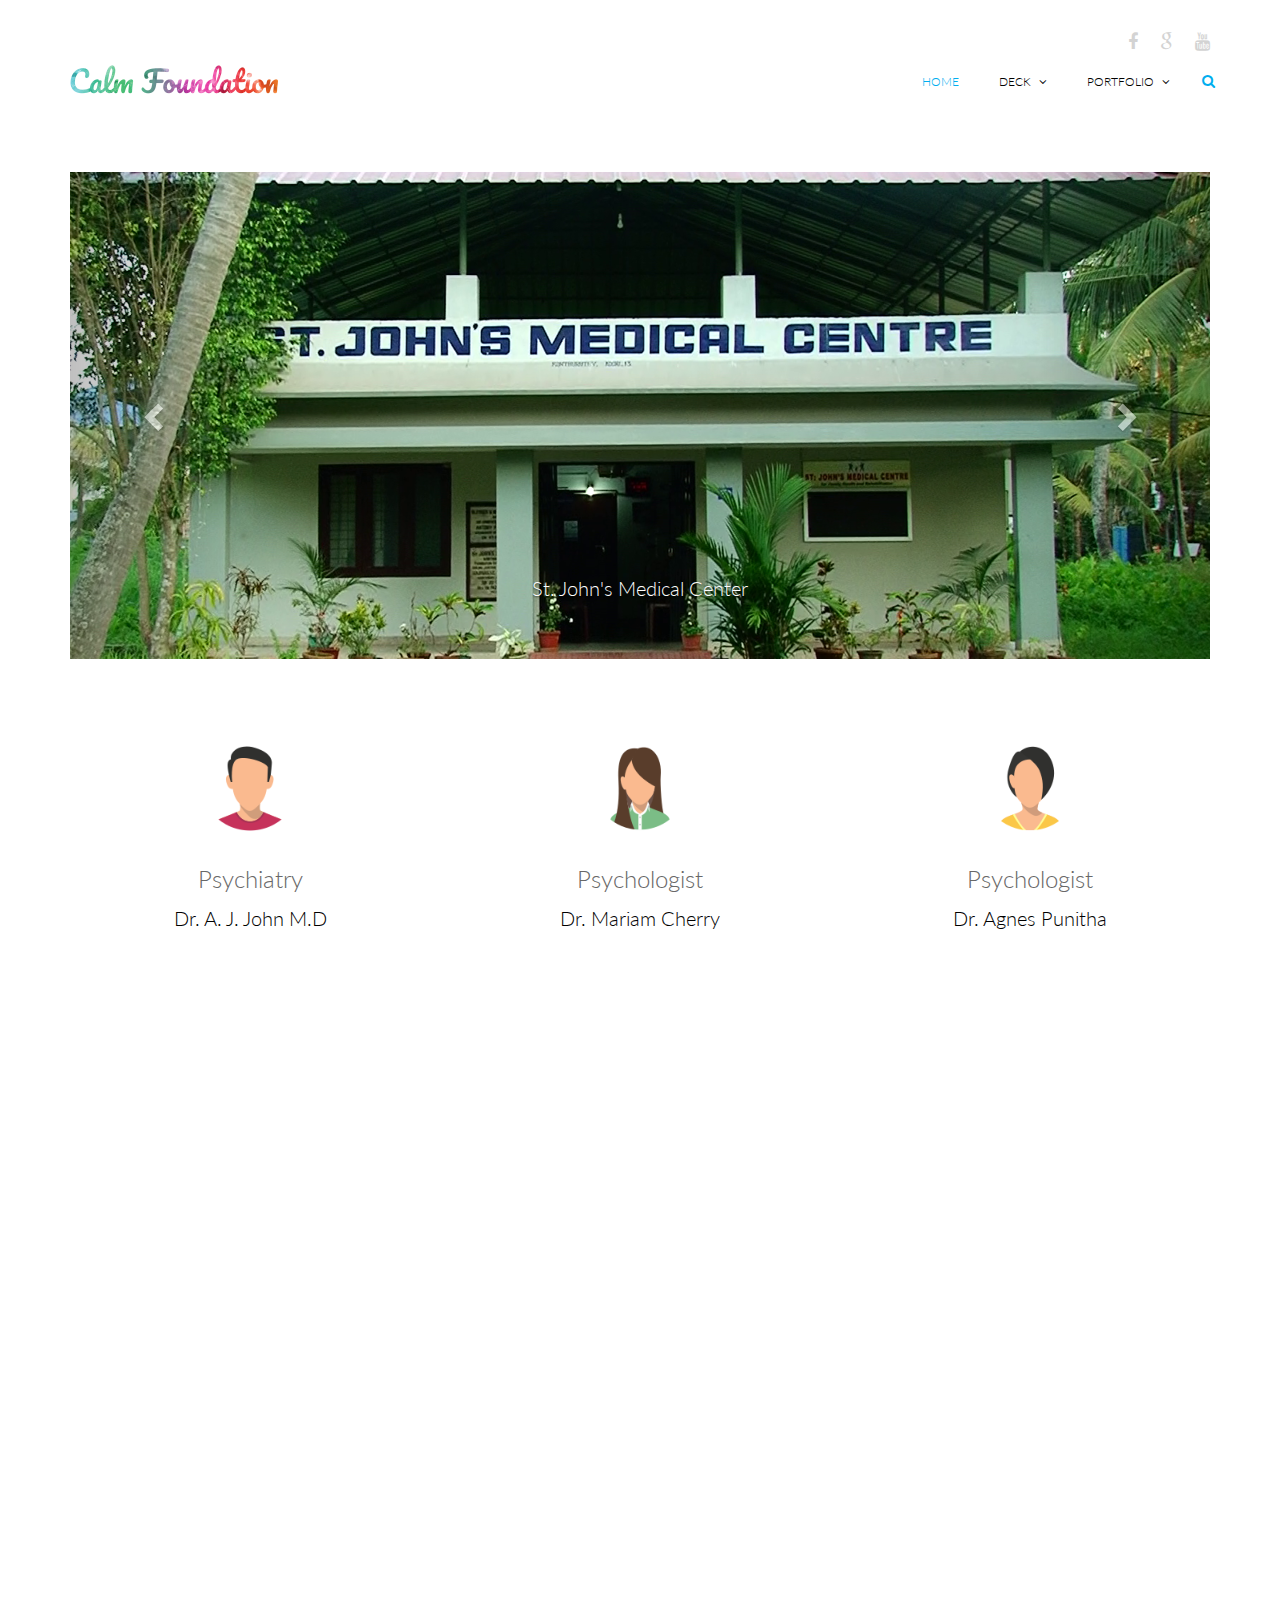
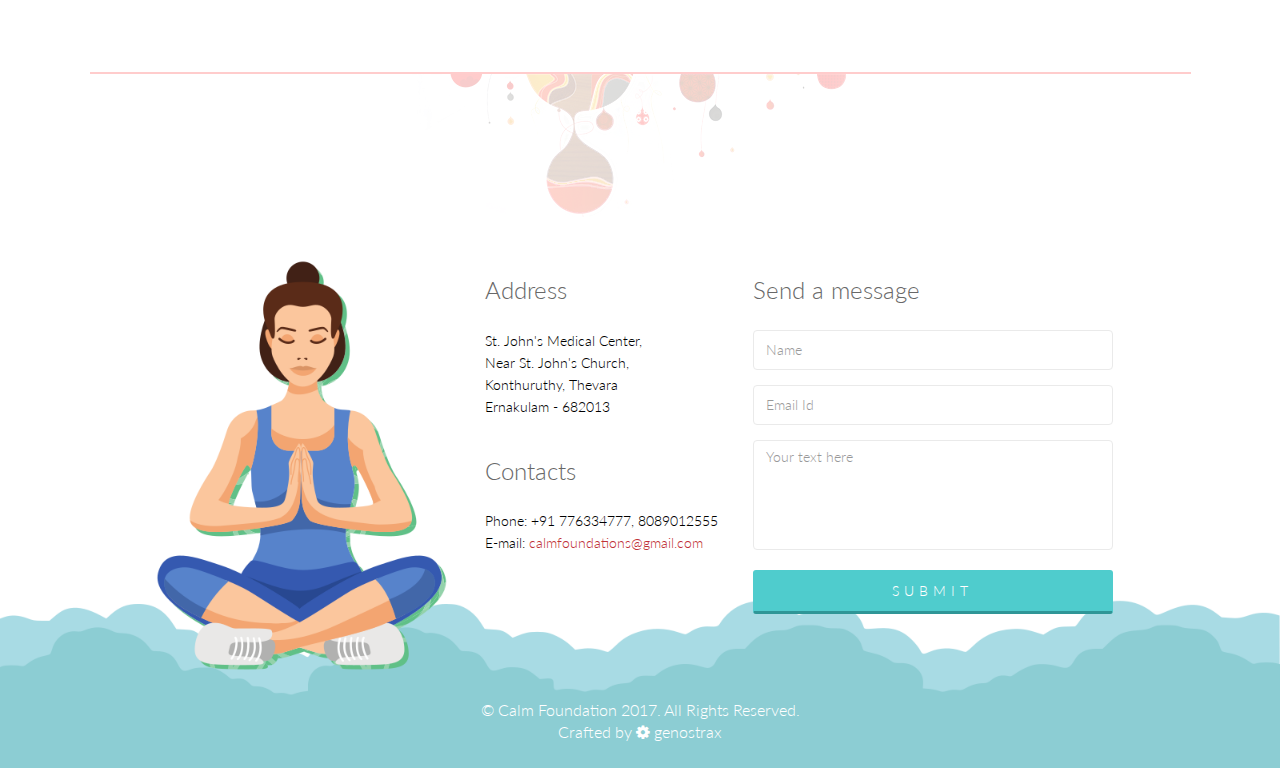
==== commit 478b6fe8: "progress bars set to 100%" ====
--- a/calmf.html
+++ b/calmf.html
@@ -239,19 +239,19 @@
                             <div class="single-skill">
                                 <h3>Mind</h3>
                                 <div class="progress">
-                                    <div class="progress-bar progress-bar-primary six-sec-ease-in-out" role="progressbar"  data-transition="80">80%</div>
+                                    <div class="progress-bar progress-bar-primary six-sec-ease-in-out" role="progressbar"  data-transition="100">100%</div>
                                 </div>
                             </div>
                             <div class="single-skill">
                                 <h3>Body</h3>
                                 <div class="progress">
-                                    <div class="progress-bar progress-bar-primary six-sec-ease-in-out" role="progressbar"  data-transition="75">75%</div>
+                                    <div class="progress-bar progress-bar-primary six-sec-ease-in-out" role="progressbar"  data-transition="100">100%</div>
                                 </div>
                             </div>
                             <div class="single-skill">
                                 <h3>Spirit</h3>
                                 <div class="progress">
-                                    <div class="progress-bar progress-bar-primary six-sec-ease-in-out" role="progressbar"  data-transition="90">90%</div>
+                                    <div class="progress-bar progress-bar-primary six-sec-ease-in-out" role="progressbar"  data-transition="100">100%</div>
                                 </div>
                             </div>
                         </div>
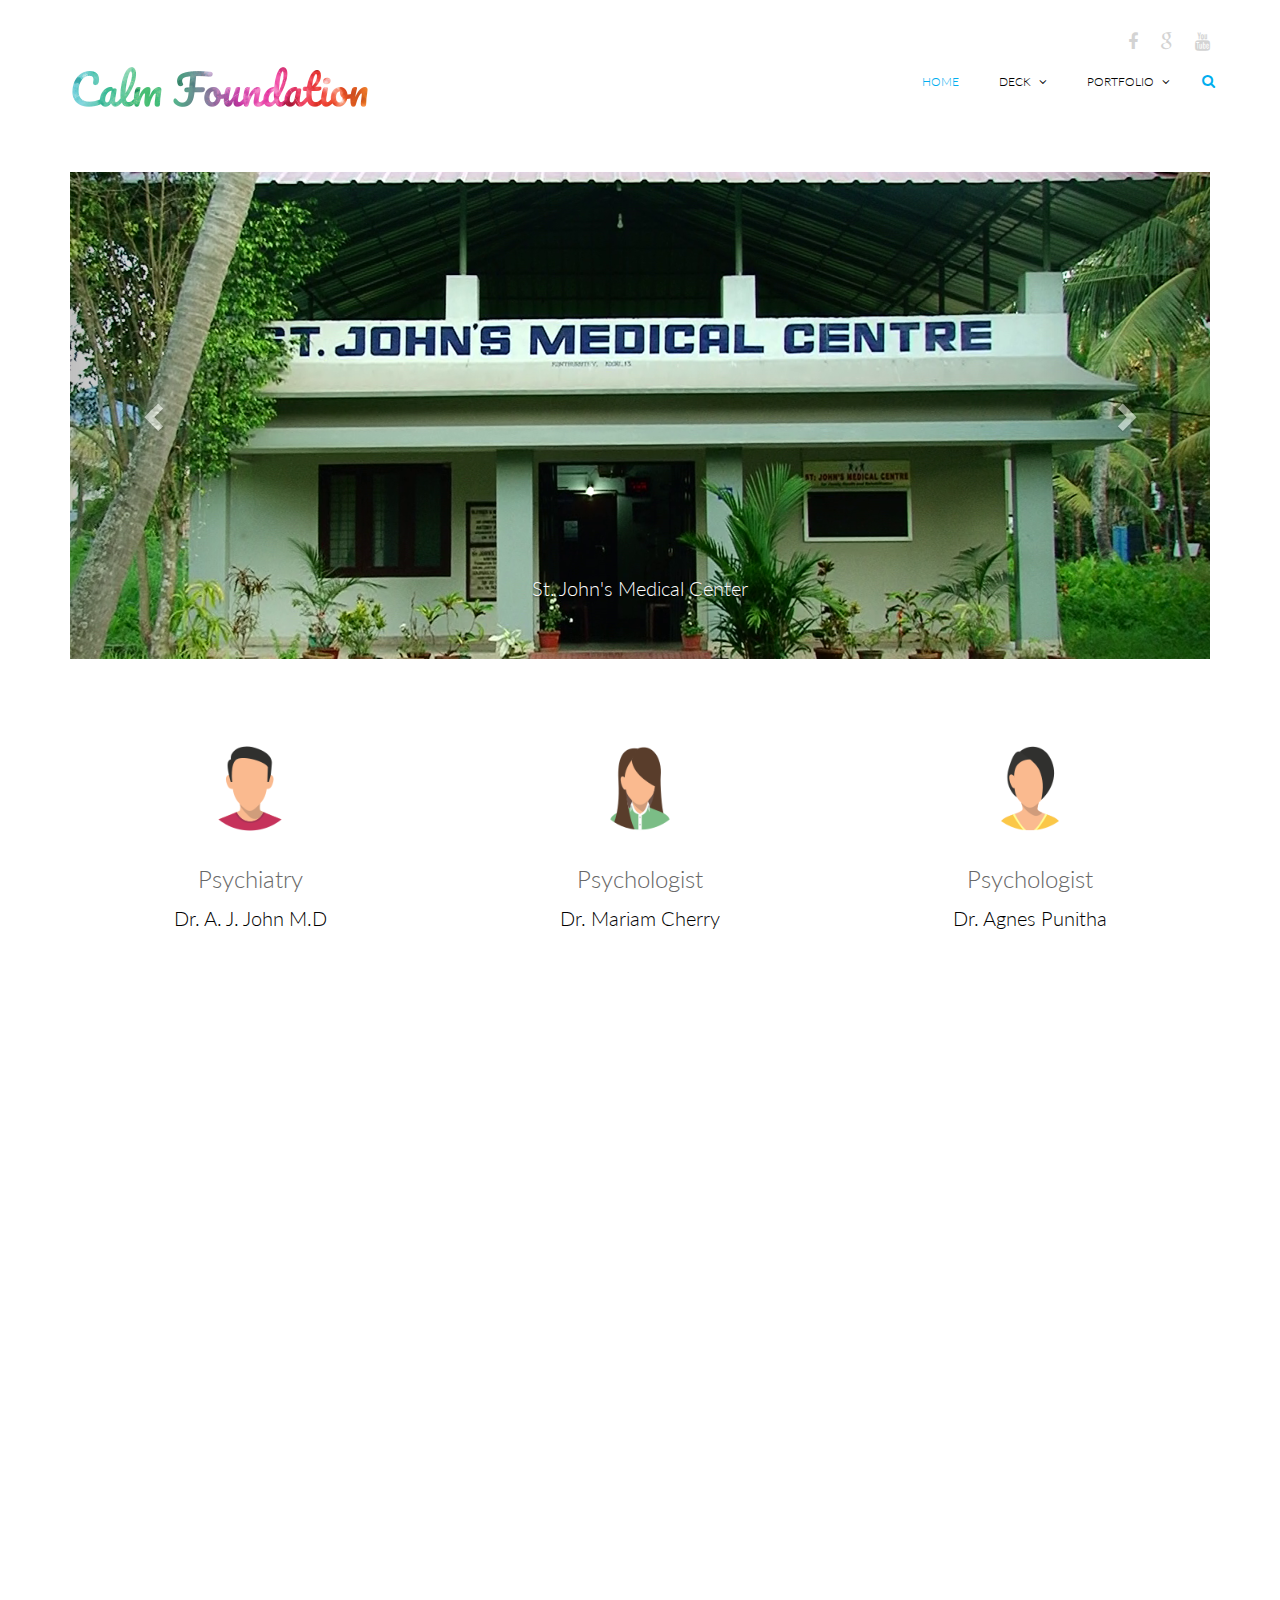
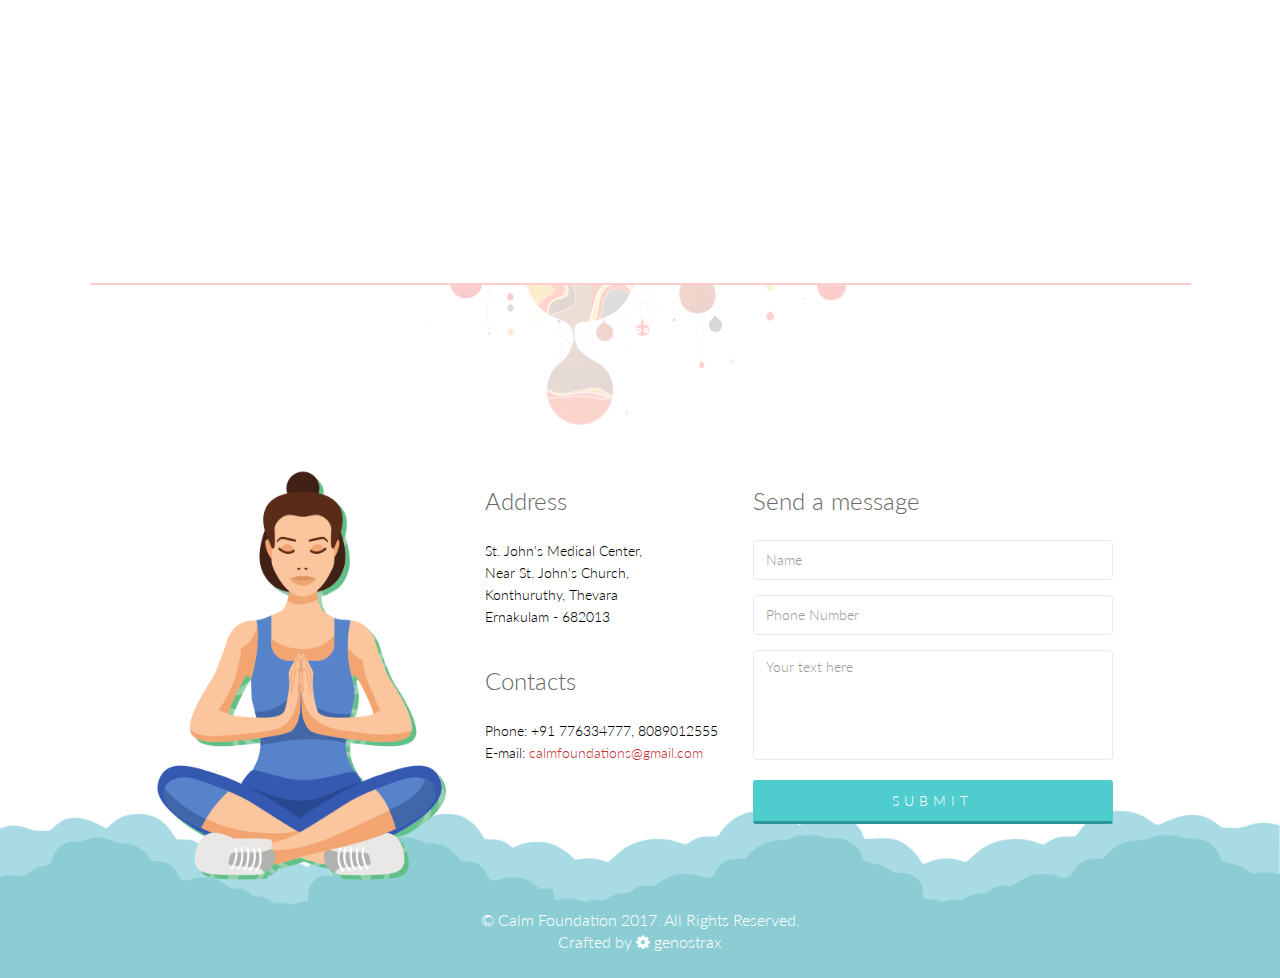
==== commit c21cd4b3: "Email -> Phone Number" ====
--- a/calmf.html
+++ b/calmf.html
@@ -213,6 +213,15 @@
                     <p>Intelligence & Emotional Health <br> Compassionate, Caring & Understanding</p>
                 </div>
             </div>
+            <div class="col-sm-3 wow fadeInUp" data-wow-duration="500ms" data-wow-delay="1200ms">
+                <div class="feature-inner">
+                    <div class="icon-wrapper">
+                        <i class="fa fa-2x fa-comments-o"></i>
+                    </div>
+                    <h2>Mental Health</h2>
+                    <p>Intelligence & Emotional Health <br> Compassionate, Caring & Understanding</p>
+                </div>
+            </div>
         </div>
     </div><!--/#feature-container-->
 
@@ -315,7 +324,7 @@
                                 <input type="text" name="name" class="form-control" required="required" placeholder="Name">
                             </div>
                             <div class="form-group">
-                                <input type="email" name="email" class="form-control" required="required" placeholder="Email Id">
+                                <input type="number" name="email" class="form-control" required="required" placeholder="Phone Number">
                             </div>
                             <div class="form-group">
                                 <textarea name="message" id="message" required="required" class="form-control" rows="8" placeholder="Your text here"></textarea>
--- a/css/main.css
+++ b/css/main.css
@@ -10,7 +10,20 @@
   @import url(https://fonts.googleapis.com/css?family=Lato:100,300,400,700);
   @import url(https://fonts.googleapis.com/css?family=Open+Sans:300italic,400italic,600italic,700italic,400,300,600,700);
   @import url(https://fonts.googleapis.com/css?family=Noto+Sans:400,700);
-
+  @import url('https://fonts.googleapis.com/css?family=Righteous');
+  @import url('https://fonts.googleapis.com/css?family=Raleway');
+
+  /* For Firefox */
+  input[type='number'] {
+      -moz-appearance:textfield;
+  }
+  /* Webkit browsers like Safari and Chrome */
+  input[type=number]::-webkit-inner-spin-button,
+  input[type=number]::-webkit-outer-spin-button {
+      -webkit-appearance: none;
+      margin: 0;
+  }
+  
   body {
     background: #fff;
     font-family: 'Lato', sans-serif;
@@ -52,13 +65,15 @@
     list-style: none;
   }
 
-  h1, h2, h3, h4, h5, h6 {
+  h2, h3, h4, h5, h6 {
     font-family: 'Lato', sans-serif;
     font-weight: 300;
   }
 
   h1{
-    color: #686868;
+    color: #ffffff;
+    font-family: 'Righteous', 'Cursive';
+    font-weight: 300;
   }
 
   h2{
@@ -89,6 +104,20 @@
     font-family: 'Open Sans', sans-serif;
     font-weight: 300;
     padding: 10px 25px;
+  }
+
+  #home-slider .btn-common {
+    color: #ecf0f1;
+    border: 1px solid #ecf0f1;
+  }
+
+  #home-slider .btn-common:hover,
+  #home-slider .btn-common:focus{
+    outline: none;
+    background: none;
+    box-shadow: none;
+    color: #f1c40f;
+    border-color: #f1c40f;
   }
 
   #action .col-sm-5{
@@ -537,7 +566,7 @@
 *******Home Page******
 **************************/
 #home-slider {
-  background: url(../images/home/slider-bg.png) 0 100% repeat-x;
+  background: #5cb85c 0 100% repeat-x;
   position: relative;
 }
 
@@ -617,6 +646,13 @@
 #home-slider h1{
   margin-top: 100px;
   margin-bottom: 25px;
+  font-size: 47px;
+}
+
+#home-slider p{
+  color: #ffffff;
+  font-size: 15px;
+  font-family: 'Raleway', sans-serif;
 }
 
 #home-slider .btn-common {
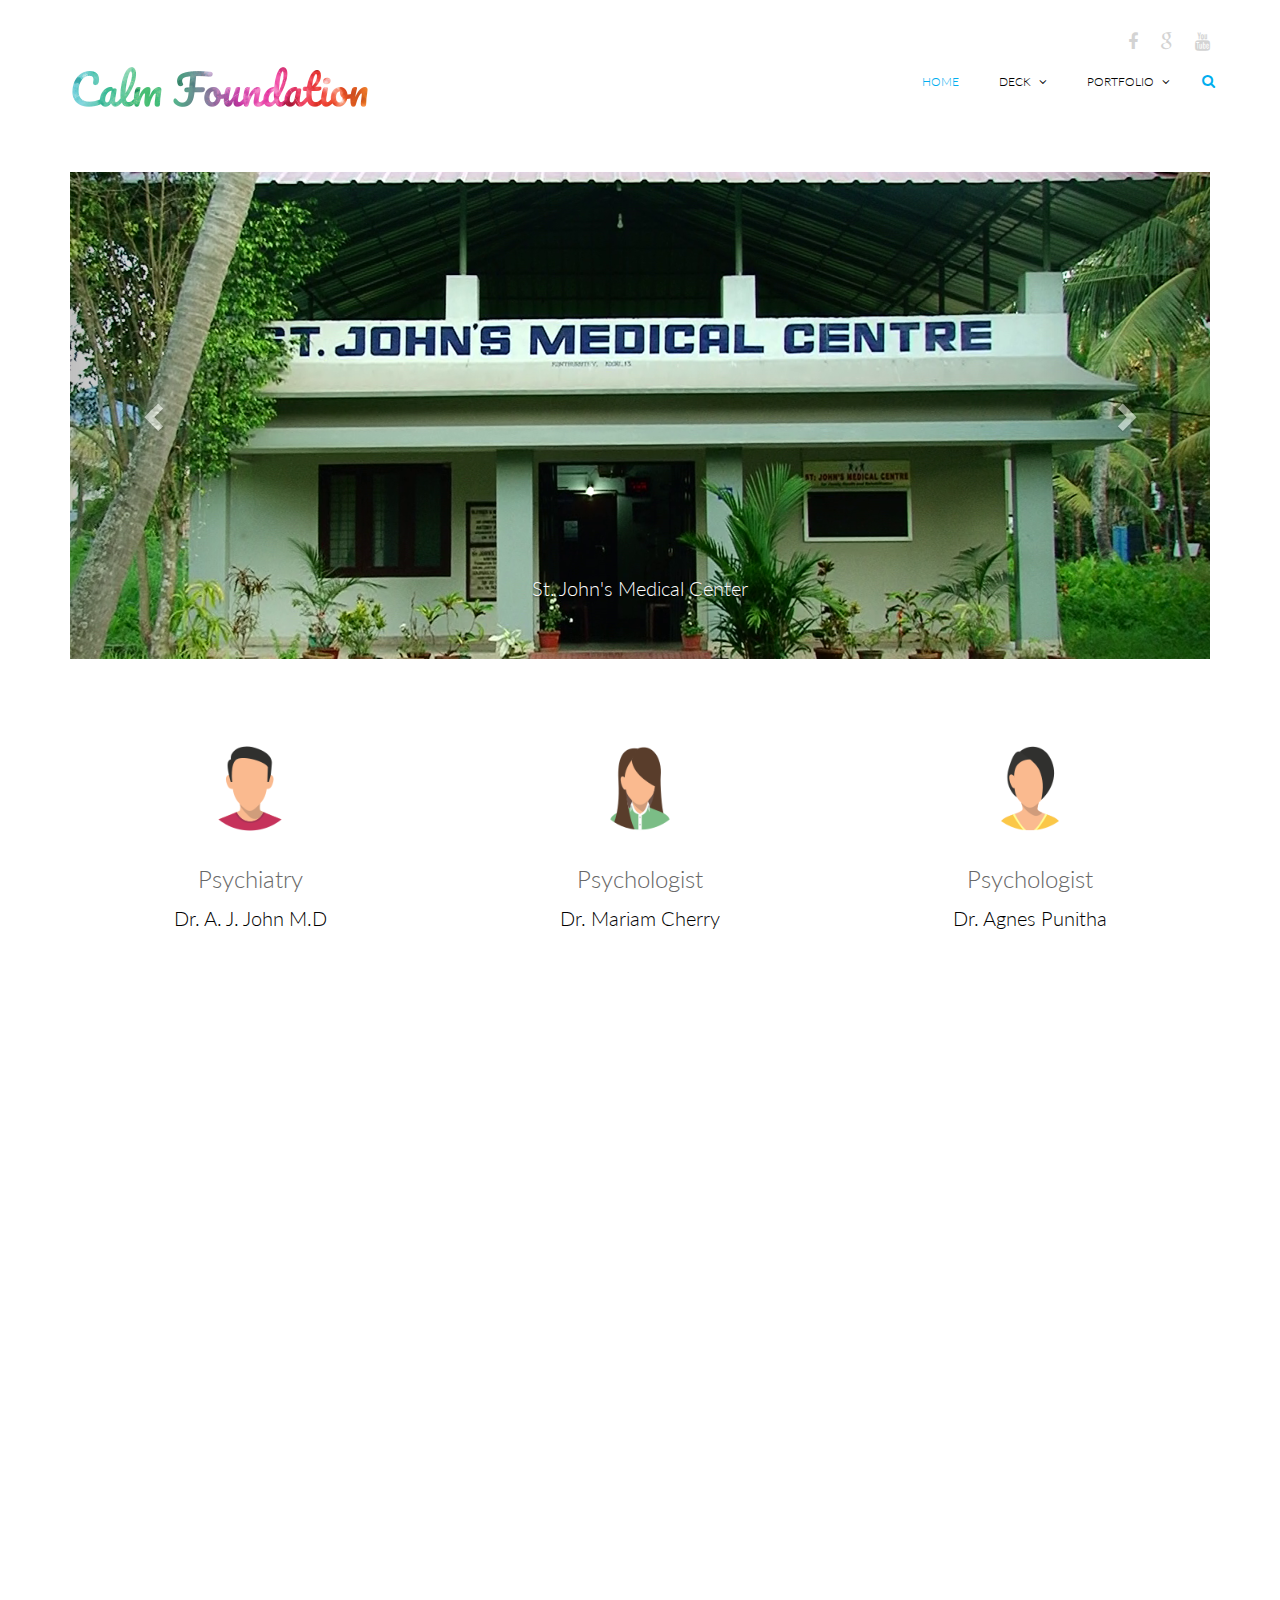
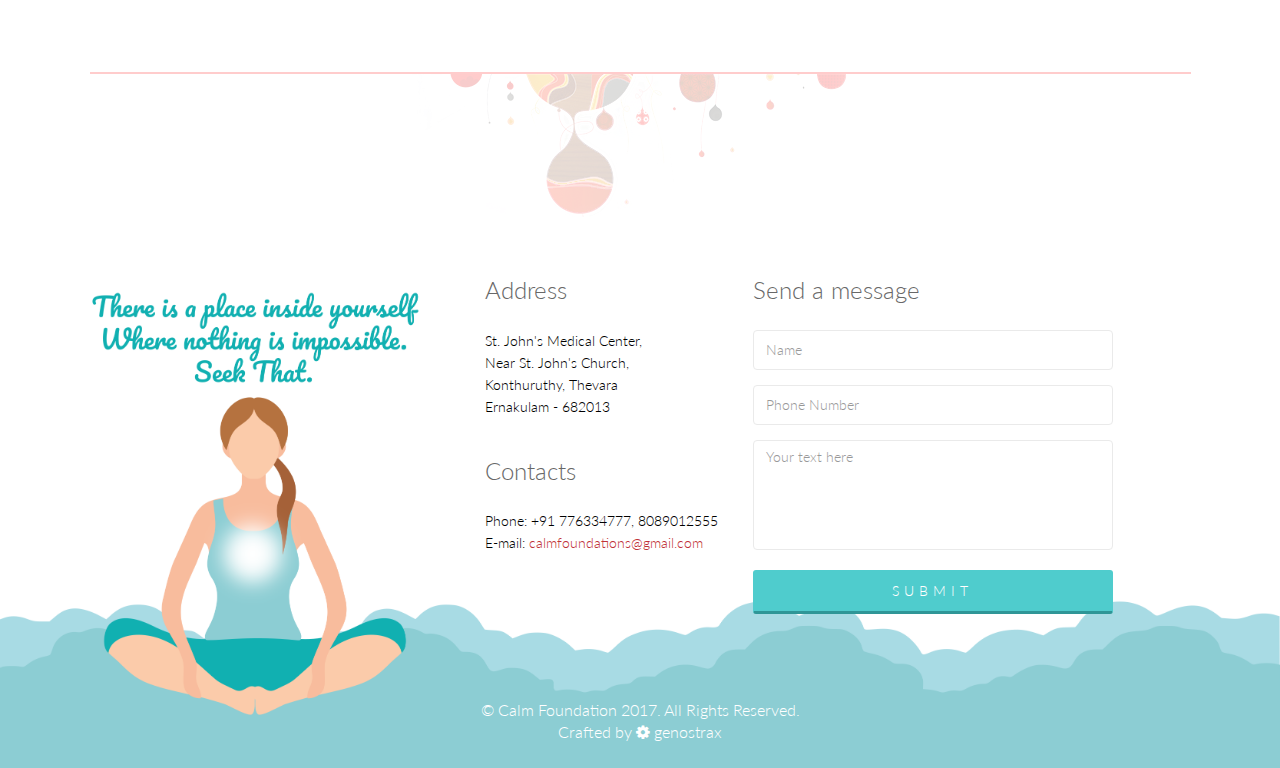
==== commit 250cfc3b: "deleted sprite" ====
--- a/calmf.html
+++ b/calmf.html
@@ -212,17 +212,7 @@
                     <h2>Mental Health</h2>
                     <p>Intelligence & Emotional Health <br> Compassionate, Caring & Understanding</p>
                 </div>
-            </div>
-            <div class="col-sm-3 wow fadeInUp" data-wow-duration="500ms" data-wow-delay="1200ms">
-                <div class="feature-inner">
-                    <div class="icon-wrapper">
-                        <i class="fa fa-2x fa-comments-o"></i>
-                    </div>
-                    <h2>Mental Health</h2>
-                    <p>Intelligence & Emotional Health <br> Compassionate, Caring & Understanding</p>
-                </div>
-            </div>
-        </div>
+          </div>
     </div><!--/#feature-container-->
 
     <section id="company-information" class="padding-top" >
@@ -319,12 +309,12 @@
                 <div class="col-md-4 col-sm-12">
                     <div class="contact-form bottom">
                         <h2>Send a message</h2>
-                        <form id="main-contact-form" name="contact-form" method="post" action="sendemail.php">
+                        <form id="main-contact-form" name="contact-form" method="post" action="https://formspree.io/calmfoundations@gmail.com">
                             <div class="form-group">
                                 <input type="text" name="name" class="form-control" required="required" placeholder="Name">
                             </div>
                             <div class="form-group">
-                                <input type="number" name="email" class="form-control" required="required" placeholder="Phone Number">
+                                <input type="number" name="number" class="form-control" required="required" placeholder="Phone Number">
                             </div>
                             <div class="form-group">
                                 <textarea name="message" id="message" required="required" class="form-control" rows="8" placeholder="Your text here"></textarea>
--- a/css/main.css
+++ b/css/main.css
@@ -23,7 +23,7 @@
       -webkit-appearance: none;
       margin: 0;
   }
-  
+
   body {
     background: #fff;
     font-family: 'Lato', sans-serif;
@@ -69,7 +69,6 @@
     font-family: 'Lato', sans-serif;
     font-weight: 300;
   }
-
   h1{
     color: #ffffff;
     font-family: 'Righteous', 'Cursive';
@@ -566,7 +565,7 @@
 *******Home Page******
 **************************/
 #home-slider {
-  background: #5cb85c 0 100% repeat-x;
+  background: rgb(92, 184, 92) 100% repeat-x;
   position: relative;
 }
 
@@ -647,6 +646,19 @@
   margin-top: 100px;
   margin-bottom: 25px;
   font-size: 47px;
+}
+
+@-moz-document url-prefix() {
+    #home-slider h1{
+  margin-top: 100px;
+  margin-bottom: 25px;
+  font-size: 43px;
+}
+    #home-slider p{
+  color: #ffffff;
+  font-size: 13px;
+  font-family: 'Raleway', sans-serif;
+}
 }
 
 #home-slider p{
